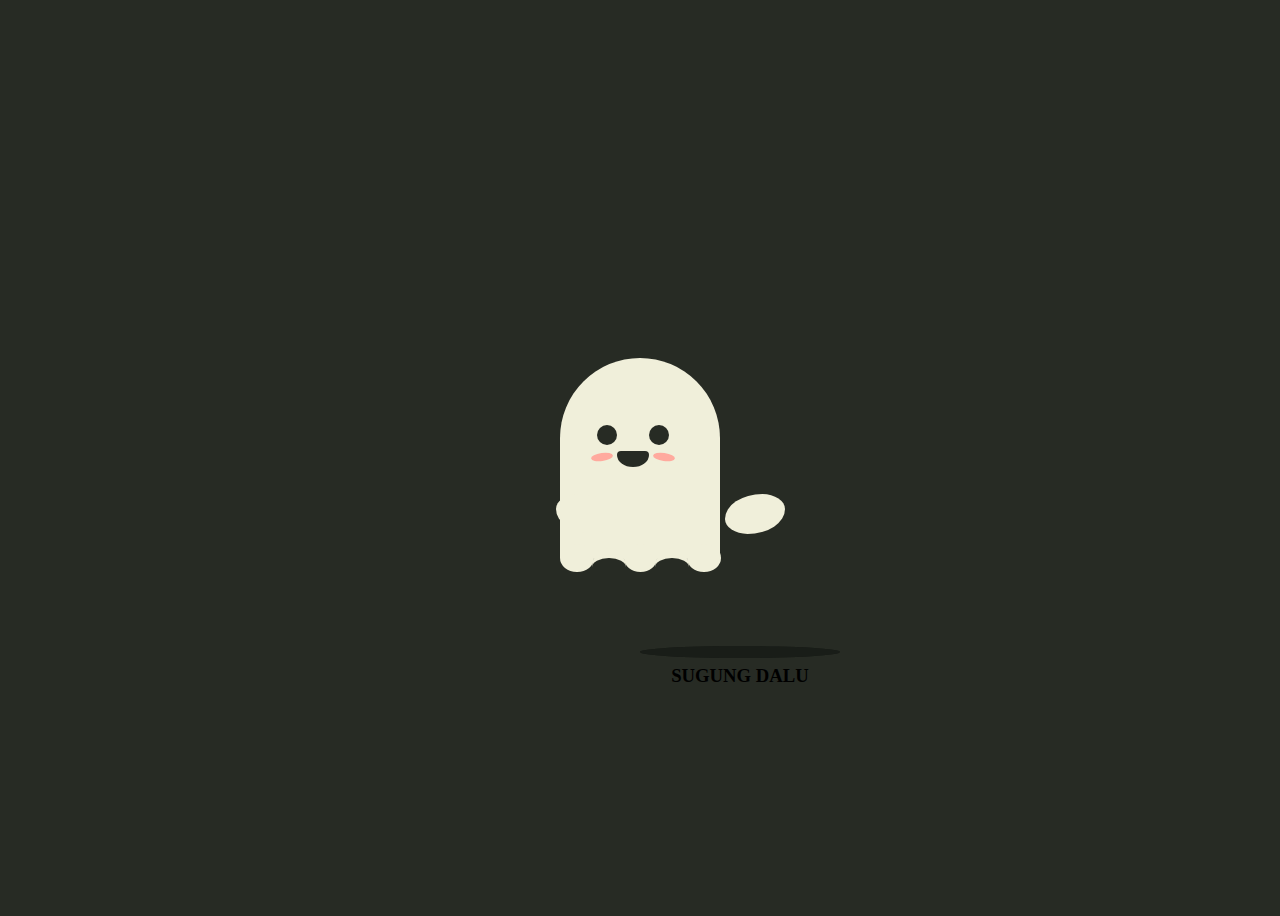
==== conten.html @ 162af4da "up" ====
<!DOCTYPE html>
<html lang="en">

<head>
    <meta charset="UTF-8">
    <meta name="viewport" content="width=device-width, initial-scale=1.0">
    <title>Document</title>
    <meta charset="utf-8">
    <meta name="viewport" content="width=device-width,initial-scale=1">
    <title>Winarto</title>
    <link rel="shortcut icon" href="favicon.png">
    <link href="static/css/conten.css" rel="stylesheet">
    <style>
        .centerHome {
            margin: auto;
            width: 100%;
        }

        .centerKado {
            text-align: center;
            margin: auto;
            width: 100%;
        }

        .music {
            text-align: center;
            margin: auto;
            width: 100%;
            height: 200px;
            background-color: #fc0;
        }
    </style>

</head>

<body>
    <div class="ghost">
        <div class="body">
            <div class="face">
                <div class="eye left"></div>
                <div class="eye right"></div>
                <div class="smile"></div>
                <div class="rosy left"></div>
                <div class="rosy right"></div>
            </div>
            <div class="arm left"></div>
            <div class="arm right"></div>
            <div class="bottom">
                <div></div>
                <div></div>
                <div></div>
                <div></div>
                <div></div>
            </div>
        </div>
        <div class="shadow centerKado">
            <h3>SUGUNG DALU</h3>
        </div>
        <div class="shadow">
        </div>
    </div>
</body>

</html>
---- static/css/conten.css ----
body {
    display: flex;
    flex-direction: row;
    justify-content: center;
    align-items: center;
    height: 100vh;
    background: #272B24;
  }
  body .ghost {
    position: relative;
    width: 160px;
    height: 200px;
  }
  body .ghost .body {
    position: relative;
    width: 160px;
    height: 200px;
    border-top-right-radius: 80px;
    border-top-left-radius: 80px;
    background-color: #F0EFDA;
    -webkit-animation: float 4s ease infinite;
            animation: float 4s ease infinite;
  }
  body .ghost .body .face {
    display: flex;
    flex-wrap: wrap;
    position: absolute;
    top: 67px;
    left: 37px;
    width: 72px;
    height: 41px;
  }
  body .ghost .body .face .eye {
    width: 20px;
    height: 20px;
    border-radius: 100%;
    background-color: #272B24;
  }
  body .ghost .body .face .eye.left {
    margin-right: 32px;
  }
  body .ghost .body .face .smile {
    margin-top: 6px;
    width: 32px;
    height: 16px;
    margin-left: 20px;
    border-bottom-left-radius: 16px 12px;
    border-bottom-right-radius: 16px 12px;
    border-top-left-radius: 4px;
    border-top-right-radius: 4px;
    background-color: #272B24;
  }
  body .ghost .body .face .rosy {
    position: absolute;
    top: 28px;
    width: 22px;
    height: 8px;
    border-radius: 100%;
    background-color: #FFAA9E;
  }
  body .ghost .body .face .rosy.left {
    left: -6px;
    transform: rotate(-8deg);
  }
  body .ghost .body .face .rosy.right {
    right: -6px;
    transform: rotate(8deg);
  }
  body .ghost .body .arm {
    position: absolute;
    top: 136px;
    width: 60px;
    height: 40px;
    background-color: #F0EFDA;
  }
  body .ghost .body .arm.left {
    left: -4px;
    border-radius: 60% 100%;
    -webkit-animation: arms-left 4s ease infinite;
            animation: arms-left 4s ease infinite;
  }
  body .ghost .body .arm.right {
    right: -65px;
    border-radius: 100% 60%;
    -webkit-animation: arms-right 4s ease infinite;
            animation: arms-right 4s ease infinite;
  }
  body .ghost .body .bottom {
    display: flex;
    position: absolute;
    top: 100%;
    left: 0px;
    right: -1px;
  }
  body .ghost .body .bottom div {
    flex-grow: 1;
    position: relative;
    top: -14px;
    height: 28px;
    border-radius: 100%;
    background-color: #F0EFDA;
  }
  body .ghost .body .bottom div:nth-child(2n) {
    top: -10px;
    margin: 0 -2px;
    border-top: 10px solid #F0EFDA;
    background: transparent;
  }
  body .ghost .shadow {
    position: absolute;
    bottom: -100px;
    left: 50%;
    width: 200px;
    height: 12px;
    border-radius: 100%;
    background-color: #191D18;
    -webkit-animation: shadow 4s ease infinite;
            animation: shadow 4s ease infinite;
  }
  
  @-webkit-keyframes float {
    0%, 100% {
      top: 0px;
    }
    40% {
      top: -40px;
    }
  }
  
  @keyframes float {
    0%, 100% {
      top: 0px;
    }
    40% {
      top: -40px;
    }
  }
  @-webkit-keyframes arms-left {
    0%, 100% {
      transform: translate(-50%, -50%) rotate(50deg);
    }
    40% {
      transform: translate(-50%, -50%) rotate(40deg);
    }
  }
  @keyframes arms-left {
    0%, 100% {
      transform: translate(-50%, -50%) rotate(50deg);
    }
    40% {
      transform: translate(-50%, -50%) rotate(40deg);
    }
  }
  @-webkit-keyframes arms-right {
    0%, 100% {
      transform: translate(-50%, -50%) rotate(-50deg);
    }
    40% {
      transform: translate(-50%, -50%) rotate(-40deg);
    }
  }
  @keyframes arms-right {
    0%, 100% {
      transform: translate(-50%, -50%) rotate(-50deg);
    }
    40% {
      transform: translate(-50%, -50%) rotate(-40deg);
    }
  }
  @-webkit-keyframes shadow {
    0%, 100% {
      transform: translateX(-50%) scale(1);
    }
    40% {
      transform: translateX(-50%) scale(0.5);
    }
  }
  @keyframes shadow {
    0%, 100% {
      transform: translateX(-50%) scale(1);
    }
    40% {
      transform: translateX(-50%) scale(0.5);
    }
  }
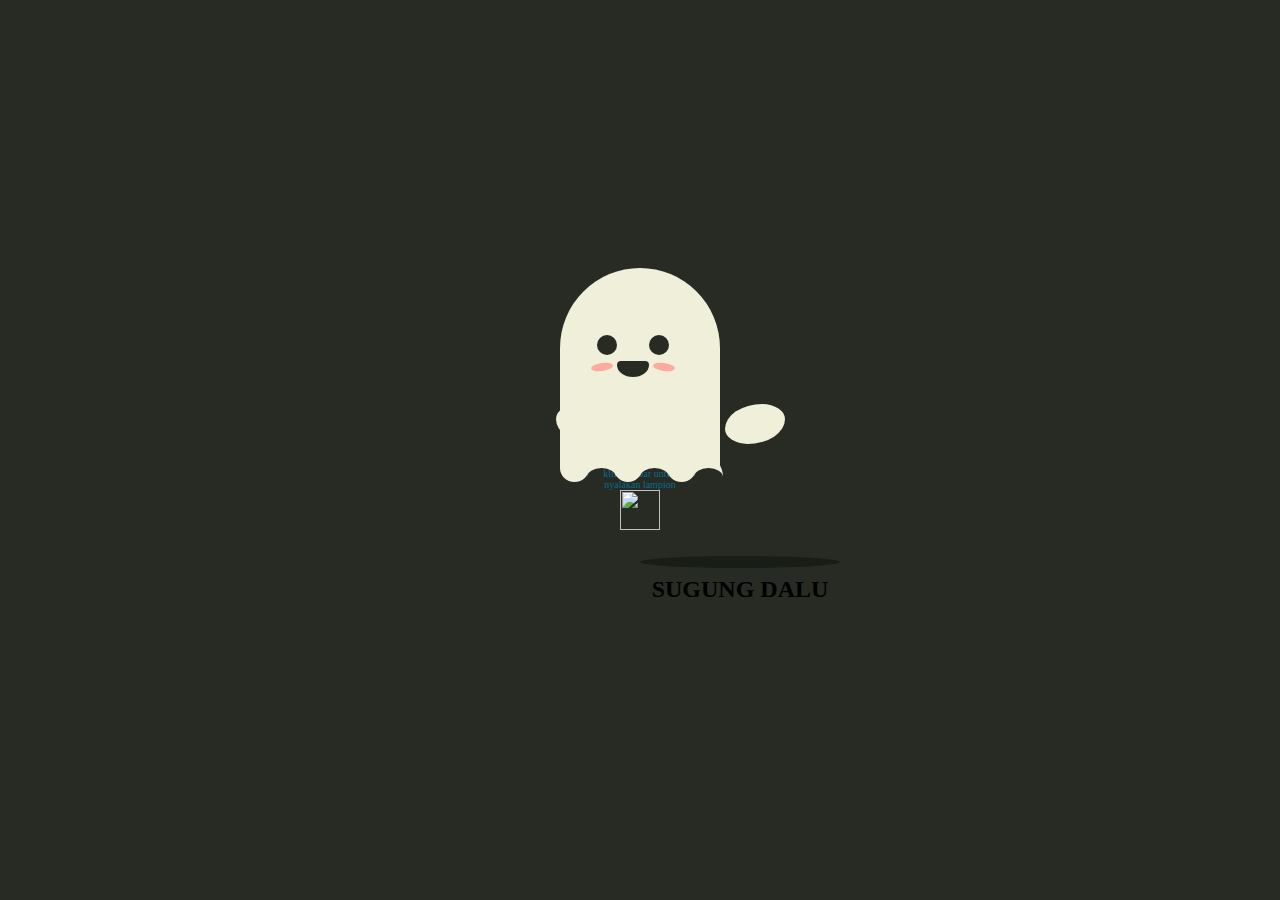
==== commit 8e3d8d76: "up1" ====
--- a/conten.html
+++ b/conten.html
@@ -51,14 +51,24 @@
                 <div></div>
                 <div></div>
                 <div></div>
+                <div></div>
             </div>
+
         </div>
+        <p class="centerKado" style="font-size: 10px;color:#046c92 ;">
+            klik  gambar untuk <br> nyalakan lampion
+            <br>
+            <a href="lapion.html">
+                <img border="0" src="https://www.flaticon.com/svg/vstatic/svg/2400/2400467.svg?token=exp=1610541431~hmac=4f5fc6ba4ceb49000aaf36670a257d0b" 
+                width="40" height="40">
+            </a>
+        </p>
         <div class="shadow centerKado">
-            <h3>SUGUNG DALU</h3>
-        </div>
-        <div class="shadow">
+            <h2>SUGUNG DALU</h2>
+
         </div>
     </div>
+
 </body>
 
 </html>--- a/static/css/conten.css
+++ b/static/css/conten.css
@@ -3,7 +3,7 @@
     flex-direction: row;
     justify-content: center;
     align-items: center;
-    height: 100vh;
+    height: 80vh;
     background: #272B24;
   }
   body .ghost {
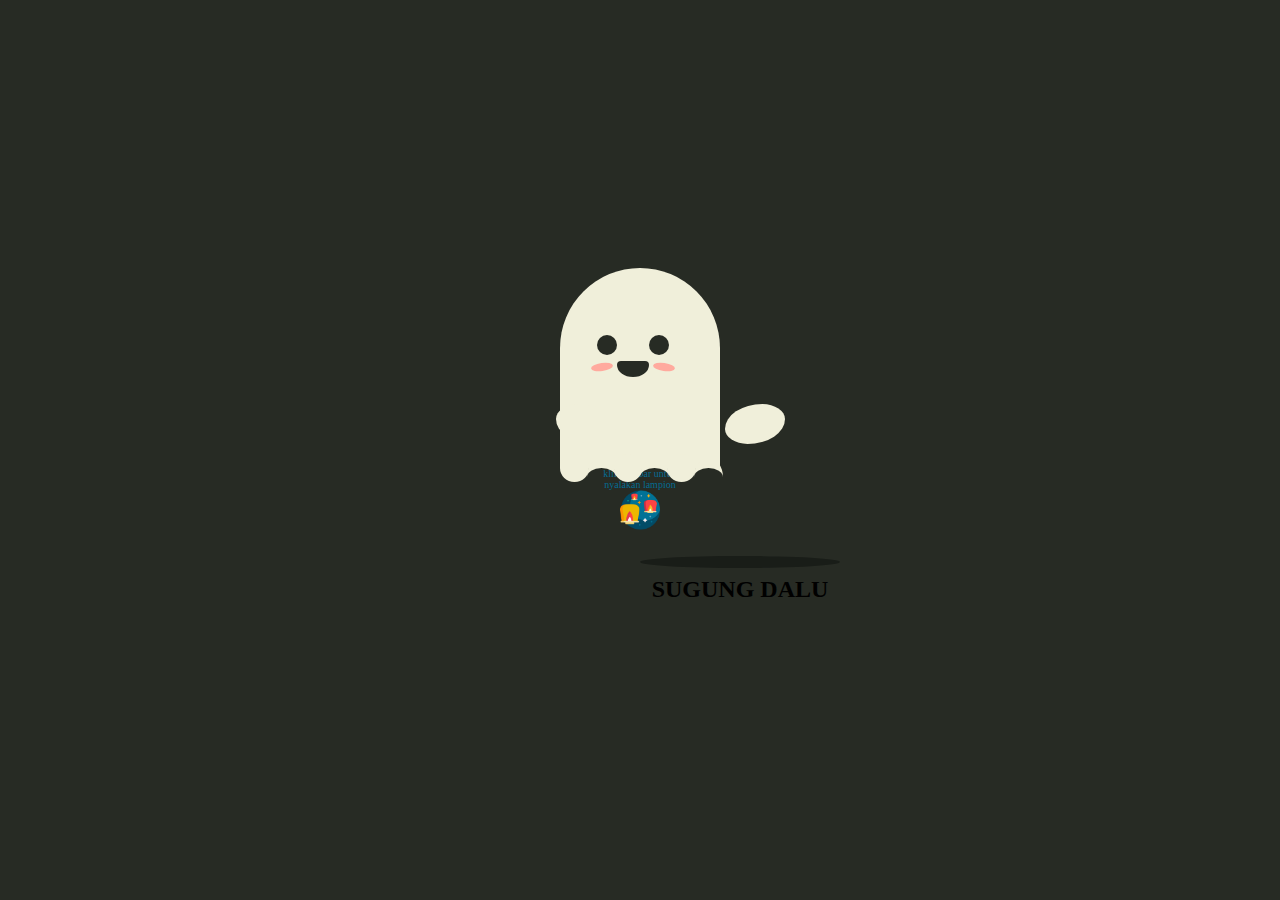
==== commit 15678532: "i" ====
--- a/conten.html
+++ b/conten.html
@@ -59,7 +59,7 @@
             klik  gambar untuk <br> nyalakan lampion
             <br>
             <a href="lapion.html">
-                <img border="0" src="https://www.flaticon.com/svg/vstatic/svg/2400/2400467.svg?token=exp=1610541431~hmac=4f5fc6ba4ceb49000aaf36670a257d0b" 
+                <img border="0" src="/image/lantern.png" 
                 width="40" height="40">
             </a>
         </p>
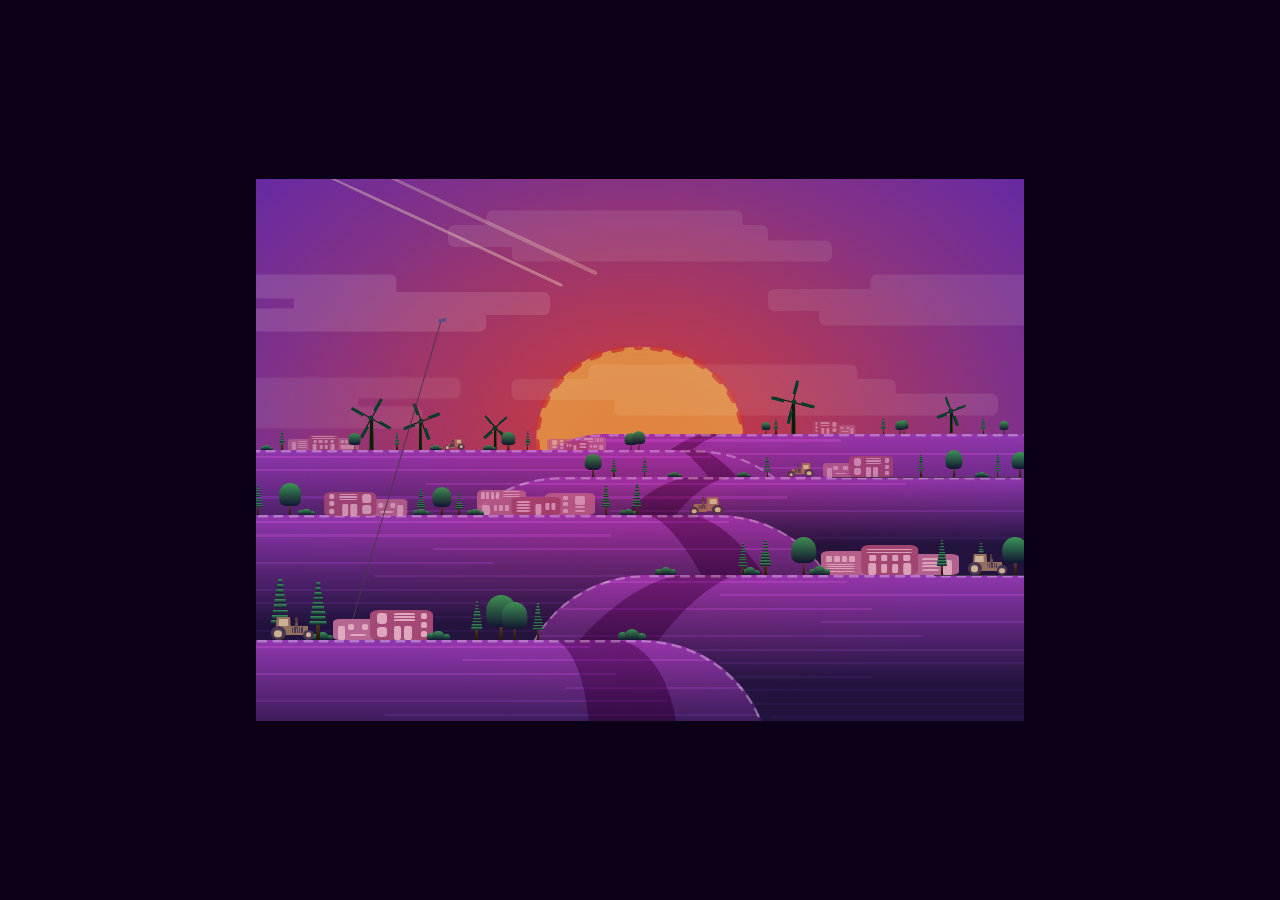
==== commit 7f81ae9c: "up" ====
--- a/conten.html
+++ b/conten.html
@@ -34,39 +34,1490 @@
 </head>
 
 <body>
-    <div class="ghost">
-        <div class="body">
-            <div class="face">
-                <div class="eye left"></div>
-                <div class="eye right"></div>
-                <div class="smile"></div>
-                <div class="rosy left"></div>
-                <div class="rosy right"></div>
-            </div>
-            <div class="arm left"></div>
-            <div class="arm right"></div>
-            <div class="bottom">
-                <div></div>
-                <div></div>
-                <div></div>
-                <div></div>
-                <div></div>
-                <div></div>
-            </div>
-
-        </div>
-        <p class="centerKado" style="font-size: 10px;color:#046c92 ;">
-            klik  gambar untuk <br> nyalakan lampion
-            <br>
-            <a href="lapion.html">
-                <img border="0" src="/image/lantern.png" 
-                width="40" height="40">
-            </a>
-        </p>
-        <div class="shadow centerKado">
-            <h2>SUGUNG DALU</h2>
-
-        </div>
+    <div id="container">
+
+        <!-- sun -->
+        <div id="sun">
+            <svg>
+                <style>
+                    #sunSvg {
+                        fill: none;
+                        stroke-width: 0.5vw;
+                        stroke: #c03a37cc;
+                        stroke-miterlimit: 4;
+                        stroke-dasharray: 0.6vw, 1.2vw;
+                        stroke-dashoffset: 10.00000028;
+                        stroke-linejoin: round;
+                        stroke-linecap: round;
+                        animation: strokeAnimation 5s linear 0s infinite alternate-reverse forwards;
+                    }
+
+                    @keyframes strokeAnimation {
+                        0% {
+                            stroke-dashoffset: 0;
+                        }
+
+                        100% {
+                            stroke-dashoffset: 100;
+                        }
+                    }
+                </style>
+                <rect id="sunSvg" width="100%" height="100%" x="0" y="0" rx="100%" />
+            </svg>
+        </div>
+
+        <!-- clouds -->
+        <!-- cloud 1 -->
+        <div class="cloudContainer" id="cloud1Container">
+            <div class="cloud" id="cloud1Top"></div>
+            <div class="cloud" id="cloud1Mid"></div>
+            <div class="cloud" id="cloud1Bot"></div>
+        </div>
+
+        <!-- cloud 2 -->
+        <div class="cloudContainer" id="cloud2Container">
+            <div class="cloud" id="cloud2Top"></div>
+            <div class="cloud" id="cloud2Mid"></div>
+            <div class="cloud" id="cloud2Bot"></div>
+        </div>
+
+        <!-- cloud 3 -->
+        <div class="cloudContainer" id="cloud3Container">
+            <div class="cloud" id="cloud3Top"></div>
+            <div class="cloud" id="cloud3Mid"></div>
+            <div class="cloud" id="cloud3Bot"></div>
+        </div>
+
+        <!-- cloud 4 -->
+        <div class="cloudContainer" id="cloud4Container">
+            <div class="cloud" id="cloud4Top"></div>
+            <div class="cloud" id="cloud4Mid"></div>
+            <div class="cloud" id="cloud4Bot"></div>
+        </div>
+
+        <!-- cloud 5 -->
+        <div class="cloudContainer" id="cloud5Container">
+            <div class="cloud" id="cloud5Top"></div>
+            <div class="cloud" id="cloud5Mid"></div>
+            <div class="cloud" id="cloud5Bot"></div>
+        </div>
+
+        <!-- comets -->
+        <!-- comet 1 -->
+        <div id="comet1Rotate">
+            <div class="cometContainer" id="comet1Container">
+                <div id="cometTail">
+                    <div class="comets" id="cometTop"></div>
+                    <div class="comets" id="cometBot"></div>
+                </div>
+                <div class="comets" id="cometHead"></div>
+            </div>
+        </div>
+
+        <!-- comet 2 -->
+        <div id="comet1Rotate">
+            <div class="cometContainer" id="comet2Container">
+                <div id="cometTail">
+                    <div class="comets" id="cometTop"></div>
+                    <div class="comets" id="cometBot"></div>
+                </div>
+                <div class="comets" id="cometHead"></div>
+            </div>
+        </div>
+
+        <!-- windmills -->
+        <!-- windmill 1 -->
+        <div class="windmillContainer" id="windmill1Container">
+            <div class="windmillBaseContainer">
+                <div class="windmillLegLeft windmillLeg"></div>
+                <div class="windmillLegRight windmillLeg"></div>
+            </div>
+            <div class="fanContainer">
+                <div class="windmillFanContainer" id="windmill1FanContainer">
+                    <div class="fan fan1">
+                        <div class="wing wing1"></div>
+                        <div class="wing wing2"></div>
+                    </div>
+                    <div class="fan fan2">
+                        <div class="wing wing1"></div>
+                        <div class="wing wing2"></div>
+                    </div>
+                </div>
+            </div>
+            <div class="windmillCircle"></div>
+        </div>
+
+        <!-- windmill 2 -->
+        <div class="windmillContainer" id="windmill2Container">
+            <div class="windmillBaseContainer">
+                <div class="windmillLegLeft windmillLeg"></div>
+                <div class="windmillLegRight windmillLeg"></div>
+            </div>
+            <div class="fanContainer">
+                <div class="windmillFanContainer" id="windmill2FanContainer">
+                    <div class="fan fan1">
+                        <div class="wing wing1"></div>
+                        <div class="wing wing2"></div>
+                    </div>
+                    <div class="fan fan2">
+                        <div class="wing wing1"></div>
+                        <div class="wing wing2"></div>
+                    </div>
+                </div>
+            </div>
+            <div class="windmillCircle"></div>
+        </div>
+
+        <!-- windmill 3 -->
+        <div class="windmillContainer" id="windmill3Container">
+            <div class="windmillBaseContainer">
+                <div class="windmillLegLeft windmillLeg"></div>
+                <div class="windmillLegRight windmillLeg"></div>
+            </div>
+            <div class="fanContainer">
+                <div class="windmillFanContainer" id="windmill3FanContainer">
+                    <div class="fan fan1">
+                        <div class="wing wing1"></div>
+                        <div class="wing wing2"></div>
+                    </div>
+                    <div class="fan fan2">
+                        <div class="wing wing1"></div>
+                        <div class="wing wing2"></div>
+                    </div>
+                </div>
+            </div>
+            <div class="windmillCircle"></div>
+        </div>
+
+        <!-- windmill 4 -->
+        <div class="windmillContainer" id="windmill4Container">
+            <div class="windmillBaseContainer">
+                <div class="windmillLegLeft windmillLeg"></div>
+                <div class="windmillLegRight windmillLeg"></div>
+            </div>
+            <div class="fanContainer">
+                <div class="windmillFanContainer" id="windmill4FanContainer">
+                    <div class="fan fan1">
+                        <div class="wing wing1"></div>
+                        <div class="wing wing2"></div>
+                    </div>
+                    <div class="fan fan2">
+                        <div class="wing wing1"></div>
+                        <div class="wing wing2"></div>
+                    </div>
+                </div>
+            </div>
+            <div class="windmillCircle"></div>
+        </div>
+
+        <!-- windmill 5 -->
+        <div class="windmillContainer" id="windmill5Container">
+            <div class="windmillBaseContainer">
+                <div class="windmillLegLeft windmillLeg"></div>
+                <div class="windmillLegRight windmillLeg"></div>
+            </div>
+            <div class="fanContainer">
+                <div class="windmillFanContainer" id="windmill5FanContainer">
+                    <div class="fan fan1">
+                        <div class="wing wing1"></div>
+                        <div class="wing wing2"></div>
+                    </div>
+                    <div class="fan fan2">
+                        <div class="wing wing1"></div>
+                        <div class="wing wing2"></div>
+                    </div>
+                </div>
+            </div>
+            <div class="windmillCircle"></div>
+        </div>
+
+        <!-- hills -->
+        <!-- hill 6 -->
+        <div class="hill" id="hill6">
+            <div class="road"></div>
+            <div class="road roadClip" Clip></div>
+
+            <svg>
+                <style>
+                    rect {
+                        fill: none;
+                        stroke-width: 0.2vw;
+                        stroke: #ffffff55;
+                        stroke-miterlimit: 4;
+                        stroke-dasharray: 0.6vw, 0.6vw;
+                        stroke-dashoffset: 10.00000028;
+                        stroke-linejoin: round;
+                        stroke-linecap: round;
+                        animation: strokeAnimation 5s linear 0s infinite alternate forwards;
+                    }
+                </style>
+                <rect width="100%" height="100%" x="0" y="0.1vw" rx="8vw" />
+            </svg>
+
+            <div class="lines">
+                <div class="line line1"></div>
+                <div class="line line2"></div>
+                <div class="line line3"></div>
+                <div class="line line4"></div>
+                <div class="line line5"></div>
+                <div class="line line6"></div>
+                <div class="line line7"></div>
+                <div class="line line8"></div>
+                <div class="line line9"></div>
+                <div class="line line10"></div>
+                <div class="line line11"></div>
+                <div class="line line12"></div>
+                <div class="line line13"></div>
+                <div class="line line14"></div>
+                <div class="line line15"></div>
+                <div class="line line16"></div>
+            </div>
+
+        </div>
+
+        <!-- hill 5 -->
+        <div class="hill" id="hill5">
+            <div class="road"></div>
+            <div class="road roadClip" Clip></div>
+
+            <svg>
+                <rect width="100%" height="100%" x="0" y="0.1vw" rx="10vw" />
+            </svg>
+
+            <div class="lines">
+                <div class="lineReverse line1Reverse"></div>
+                <div class="lineReverse line2Reverse"></div>
+                <div class="lineReverse line3Reverse"></div>
+                <div class="lineReverse line4Reverse"></div>
+                <div class="lineReverse line5Reverse"></div>
+                <div class="lineReverse line6Reverse"></div>
+                <div class="lineReverse line7Reverse"></div>
+                <div class="lineReverse line8Reverse"></div>
+                <div class="lineReverse line9Reverse"></div>
+                <div class="lineReverse line10Reverse"></div>
+                <div class="lineReverse line11Reverse"></div>
+                <div class="lineReverse line12Reverse"></div>
+                <div class="lineReverse line13Reverse"></div>
+                <div class="lineReverse line14Reverse"></div>
+                <div class="lineReverse line15Reverse"></div>
+                <div class="lineReverse line16Reverse"></div>
+            </div>
+
+        </div>
+
+        <!-- hill 4 -->
+        <div class="hill" id="hill4">
+            <div class="road"></div>
+            <div class="road roadClip" Clip></div>
+
+            <svg>
+                <rect width="100%" height="100%" x="0" y="0.1vw" rx="10vw" />
+            </svg>
+
+            <div class="lines">
+                <div class="lineReverse line1Reverse"></div>
+                <div class="lineReverse line2Reverse"></div>
+                <div class="lineReverse line3Reverse"></div>
+                <div class="lineReverse line4Reverse"></div>
+                <div class="lineReverse line5Reverse"></div>
+                <div class="lineReverse line6Reverse"></div>
+                <div class="lineReverse line7Reverse"></div>
+                <div class="lineReverse line8Reverse"></div>
+                <div class="lineReverse line9Reverse"></div>
+                <div class="lineReverse line10Reverse"></div>
+                <div class="lineReverse line11Reverse"></div>
+                <div class="lineReverse line12Reverse"></div>
+                <div class="lineReverse line13Reverse"></div>
+                <div class="lineReverse line14Reverse"></div>
+                <div class="lineReverse line15Reverse"></div>
+                <div class="lineReverse line16Reverse"></div>
+            </div>
+
+        </div>
+
+        <!-- hill 3 -->
+        <div class="hill" id="hill3">
+            <div class="road"></div>
+            <div class="road roadClip" Clip></div>
+
+            <svg>
+                <rect width="100%" height="100%" x="0" y="0.1vw" rx="10vw" />
+            </svg>
+
+            <div class="lines">
+                <div class="lineReverse line1Reverse"></div>
+                <div class="lineReverse line2Reverse"></div>
+                <div class="lineReverse line3Reverse"></div>
+                <div class="lineReverse line4Reverse"></div>
+                <div class="lineReverse line5Reverse"></div>
+                <div class="lineReverse line6Reverse"></div>
+                <div class="lineReverse line7Reverse"></div>
+                <div class="lineReverse line8Reverse"></div>
+                <div class="lineReverse line9Reverse"></div>
+                <div class="lineReverse line10Reverse"></div>
+                <div class="lineReverse line11Reverse"></div>
+                <div class="lineReverse line12Reverse"></div>
+                <div class="lineReverse line13Reverse"></div>
+                <div class="lineReverse line14Reverse"></div>
+                <div class="lineReverse line15Reverse"></div>
+                <div class="lineReverse line16Reverse"></div>
+            </div>
+
+        </div>
+
+        <!-- hill 2 -->
+        <div class="hill" id="hill2">
+            <div class="road"></div>
+            <div class="road roadClip" Clip></div>
+
+            <svg>
+                <rect width="100%" height="100%" x="0" y="0.1vw" rx="10vw" />
+            </svg>
+
+            <div class="lines">
+                <div class="line line1"></div>
+                <div class="line line2"></div>
+                <div class="line line3"></div>
+                <div class="line line4"></div>
+                <div class="line line5"></div>
+                <div class="line line6"></div>
+                <div class="line line7"></div>
+                <div class="line line8"></div>
+                <div class="line line9"></div>
+                <div class="line line10"></div>
+                <div class="line line11"></div>
+                <div class="line line12"></div>
+                <div class="line line13"></div>
+                <div class="line line14"></div>
+                <div class="line line15"></div>
+                <div class="line line16"></div>
+            </div>
+
+        </div>
+
+        <!-- hill 1 -->
+        <div class="hill" id="hill1">
+            <div class="road"></div>
+            <div class="road roadClip" Clip></div>
+
+            <svg>
+                <rect width="100%" height="100%" x="0" y="0.1vw" rx="10vw" />
+            </svg>
+
+            <div class="lines">
+                <div class="line line1"></div>
+                <div class="line line2"></div>
+                <div class="line line3"></div>
+                <div class="line line4"></div>
+                <div class="line line5"></div>
+                <div class="line line6"></div>
+                <div class="line line7"></div>
+                <div class="line line8"></div>
+                <div class="line line9"></div>
+                <div class="line line10"></div>
+                <div class="line line11"></div>
+                <div class="line line12"></div>
+                <div class="line line13"></div>
+                <div class="line line14"></div>
+                <div class="line line15"></div>
+                <div class="line line16"></div>
+            </div>
+
+        </div>
+
+        <!-- house one 2 -->
+        <div class="houseOneContainer" id="houseOneContainer2">
+            <div class="houseOneLeft">
+                <div class="houseOneLeftDoor"></div>
+                <div class="houseOneLeftWindow">
+                    <div class="houseOneLeftWindowTop">
+                        <div class="houseOneLeftWindowLeft"></div>
+                        <div class="houseOneLeftWindowRight"></div>
+                    </div>
+                    <div class="houseOneLeftWindowBottom"></div>
+                </div>
+            </div>
+            <div class="houseOneRight">
+                <div class="houseOneRightWindowLeft1"></div>
+                <div class="houseOneRightWindowLeft2"></div>
+                <div class="houseOneRightWindowMid1"></div>
+                <div class="houseOneRightWindowMid2"></div>
+                <div class="houseOneRightWindowMid3"></div>
+                <div class="houseOneRightDoor1"></div>
+                <div class="houseOneRightDoor2"></div>
+                <div class="houseOneRightWindowRight1"></div>
+                <div class="houseOneRightWindowRight2"></div>
+                <div class="houseOneRightWindowRight3"></div>
+            </div>
+        </div>
+
+        <!-- kite 3 -->
+        <div class="kite">
+            <div class="kiteWire" id="kite3Wire">
+                <div class="kiteContainer" id="kite3Container">
+                    <div class="kiteTail">
+                        <div class="kite3 kiteTop"></div>
+                        <div class="kite3 kiteBot"></div>
+                    </div>
+                    <div class="kite3 kiteHead"></div>
+                </div>
+            </div>
+        </div>
+
+        <!-- bush 3 -->
+        <div class="bushContainer" id="bush3Container">
+            <div class="bushLeft"></div>
+            <div class="bushRight"></div>
+            <div class="bushMid"></div>
+        </div>
+
+        <!-- house one 1 -->
+        <div class="houseOneContainer" id="houseOneContainer1">
+            <div class="houseOneLeft">
+                <div class="houseOneLeftDoor"></div>
+                <div class="houseOneLeftWindow">
+                    <div class="houseOneLeftWindowTop">
+                        <div class="houseOneLeftWindowLeft"></div>
+                        <div class="houseOneLeftWindowRight"></div>
+                    </div>
+                    <div class="houseOneLeftWindowBottom"></div>
+                </div>
+            </div>
+            <div class="houseOneRight">
+                <div class="houseOneRightWindowLeft1"></div>
+                <div class="houseOneRightWindowLeft2"></div>
+                <div class="houseOneRightWindowMid1"></div>
+                <div class="houseOneRightWindowMid2"></div>
+                <div class="houseOneRightWindowMid3"></div>
+                <div class="houseOneRightDoor1"></div>
+                <div class="houseOneRightDoor2"></div>
+                <div class="houseOneRightWindowRight1"></div>
+                <div class="houseOneRightWindowRight2"></div>
+                <div class="houseOneRightWindowRight3"></div>
+            </div>
+        </div>
+
+        <!-- bush 2 -->
+        <div class="bushContainer" id="bush2Container">
+            <div class="bushLeft"></div>
+            <div class="bushRight"></div>
+            <div class="bushMid"></div>
+        </div>
+
+        <!-- house one 4 -->
+        <div class="houseOneContainer" id="houseOneContainer4">
+            <div class="houseOneLeft">
+                <div class="houseOneLeftDoor"></div>
+                <div class="houseOneLeftWindow">
+                    <div class="houseOneLeftWindowTop">
+                        <div class="houseOneLeftWindowLeft"></div>
+                        <div class="houseOneLeftWindowRight"></div>
+                    </div>
+                    <div class="houseOneLeftWindowBottom"></div>
+                </div>
+            </div>
+            <div class="houseOneRight">
+                <div class="houseOneRightWindowLeft1"></div>
+                <div class="houseOneRightWindowLeft2"></div>
+                <div class="houseOneRightWindowMid1"></div>
+                <div class="houseOneRightWindowMid2"></div>
+                <div class="houseOneRightWindowMid3"></div>
+                <div class="houseOneRightDoor1"></div>
+                <div class="houseOneRightDoor2"></div>
+                <div class="houseOneRightWindowRight1"></div>
+                <div class="houseOneRightWindowRight2"></div>
+                <div class="houseOneRightWindowRight3"></div>
+            </div>
+        </div>
+
+        <!-- Christmas tree 22 -->
+        <div class="ChrisTreeContainer" id="ChrisTree22Container">
+            <div class="ChrisTreeLeavesContainer">
+                <div class="ChrisTreeLeave ChrisTreeLeave1"></div>
+                <div class="ChrisTreeLeave ChrisTreeLeave2"></div>
+                <div class="ChrisTreeLeave ChrisTreeLeave3"></div>
+                <div class="ChrisTreeLeave ChrisTreeLeave4"></div>
+                <div class="ChrisTreeLeave ChrisTreeLeave5"></div>
+                <div class="ChrisTreeLeave ChrisTreeLeave6"></div>
+                <div class="ChrisTreeLeave ChrisTreeLeave7"></div>
+                <div class="ChrisTreeLeave ChrisTreeLeave8"></div>
+                <div class="ChrisTreeLeave ChrisTreeLeave9"></div>
+            </div>
+            <div class="ChrisTreeTrunk"></div>
+        </div>
+
+        <!-- Christmas tree 23 -->
+        <div class="ChrisTreeContainer" id="ChrisTree23Container">
+            <div class="ChrisTreeLeavesContainer">
+                <div class="ChrisTreeLeave ChrisTreeLeave1"></div>
+                <div class="ChrisTreeLeave ChrisTreeLeave2"></div>
+                <div class="ChrisTreeLeave ChrisTreeLeave3"></div>
+                <div class="ChrisTreeLeave ChrisTreeLeave4"></div>
+                <div class="ChrisTreeLeave ChrisTreeLeave5"></div>
+                <div class="ChrisTreeLeave ChrisTreeLeave6"></div>
+                <div class="ChrisTreeLeave ChrisTreeLeave7"></div>
+                <div class="ChrisTreeLeave ChrisTreeLeave8"></div>
+                <div class="ChrisTreeLeave ChrisTreeLeave9"></div>
+            </div>
+            <div class="ChrisTreeTrunk"></div>
+        </div>
+        <!-- Christmas tree 24 -->
+        <div class="ChrisTreeContainer" id="ChrisTree24Container">
+            <div class="ChrisTreeLeavesContainer">
+                <div class="ChrisTreeLeave ChrisTreeLeave1"></div>
+                <div class="ChrisTreeLeave ChrisTreeLeave2"></div>
+                <div class="ChrisTreeLeave ChrisTreeLeave3"></div>
+                <div class="ChrisTreeLeave ChrisTreeLeave4"></div>
+                <div class="ChrisTreeLeave ChrisTreeLeave5"></div>
+                <div class="ChrisTreeLeave ChrisTreeLeave6"></div>
+                <div class="ChrisTreeLeave ChrisTreeLeave7"></div>
+                <div class="ChrisTreeLeave ChrisTreeLeave8"></div>
+                <div class="ChrisTreeLeave ChrisTreeLeave9"></div>
+            </div>
+            <div class="ChrisTreeTrunk"></div>
+        </div>
+
+        <!-- kite 2 -->
+        <div class="kite">
+            <div class="kiteWire" id="kite2Wire">
+                <div class="kiteContainer" id="kite2Container">
+                    <div class="kiteTail">
+                        <div class="kite2 kiteTop"></div>
+                        <div class="kite2 kiteBot"></div>
+                    </div>
+                    <div class="kite2 kiteHead"></div>
+                </div>
+            </div>
+        </div>
+
+        <!-- house one 3 -->
+        <div class="houseOneContainer" id="houseOneContainer3">
+            <div class="houseOneLeft">
+                <div class="houseOneLeftDoor"></div>
+                <div class="houseOneLeftWindow">
+                    <div class="houseOneLeftWindowTop">
+                        <div class="houseOneLeftWindowLeft"></div>
+                        <div class="houseOneLeftWindowRight"></div>
+                    </div>
+                    <div class="houseOneLeftWindowBottom"></div>
+                </div>
+            </div>
+            <div class="houseOneRight">
+                <div class="houseOneRightWindowLeft1"></div>
+                <div class="houseOneRightWindowLeft2"></div>
+                <div class="houseOneRightWindowMid1"></div>
+                <div class="houseOneRightWindowMid2"></div>
+                <div class="houseOneRightWindowMid3"></div>
+                <div class="houseOneRightDoor1"></div>
+                <div class="houseOneRightDoor2"></div>
+                <div class="houseOneRightWindowRight1"></div>
+                <div class="houseOneRightWindowRight2"></div>
+                <div class="houseOneRightWindowRight3"></div>
+            </div>
+        </div>
+
+        <!-- Christmas tree 14 -->
+        <div class="ChrisTreeContainer" id="ChrisTree14Container">
+            <div class="ChrisTreeLeavesContainer">
+                <div class="ChrisTreeLeave ChrisTreeLeave1"></div>
+                <div class="ChrisTreeLeave ChrisTreeLeave2"></div>
+                <div class="ChrisTreeLeave ChrisTreeLeave3"></div>
+                <div class="ChrisTreeLeave ChrisTreeLeave4"></div>
+                <div class="ChrisTreeLeave ChrisTreeLeave5"></div>
+                <div class="ChrisTreeLeave ChrisTreeLeave6"></div>
+                <div class="ChrisTreeLeave ChrisTreeLeave7"></div>
+                <div class="ChrisTreeLeave ChrisTreeLeave8"></div>
+                <div class="ChrisTreeLeave ChrisTreeLeave9"></div>
+            </div>
+            <div class="ChrisTreeTrunk"></div>
+        </div>
+
+        <!-- Christmas tree 15 -->
+        <div class="ChrisTreeContainer" id="ChrisTree15Container">
+            <div class="ChrisTreeLeavesContainer">
+                <div class="ChrisTreeLeave ChrisTreeLeave1"></div>
+                <div class="ChrisTreeLeave ChrisTreeLeave2"></div>
+                <div class="ChrisTreeLeave ChrisTreeLeave3"></div>
+                <div class="ChrisTreeLeave ChrisTreeLeave4"></div>
+                <div class="ChrisTreeLeave ChrisTreeLeave5"></div>
+                <div class="ChrisTreeLeave ChrisTreeLeave6"></div>
+                <div class="ChrisTreeLeave ChrisTreeLeave7"></div>
+                <div class="ChrisTreeLeave ChrisTreeLeave8"></div>
+                <div class="ChrisTreeLeave ChrisTreeLeave9"></div>
+            </div>
+            <div class="ChrisTreeTrunk"></div>
+        </div>
+
+        <!-- Christmas tree 16 -->
+        <div class="ChrisTreeContainer" id="ChrisTree16Container">
+            <div class="ChrisTreeLeavesContainer">
+                <div class="ChrisTreeLeave ChrisTreeLeave1"></div>
+                <div class="ChrisTreeLeave ChrisTreeLeave2"></div>
+                <div class="ChrisTreeLeave ChrisTreeLeave3"></div>
+                <div class="ChrisTreeLeave ChrisTreeLeave4"></div>
+                <div class="ChrisTreeLeave ChrisTreeLeave5"></div>
+                <div class="ChrisTreeLeave ChrisTreeLeave6"></div>
+                <div class="ChrisTreeLeave ChrisTreeLeave7"></div>
+                <div class="ChrisTreeLeave ChrisTreeLeave8"></div>
+                <div class="ChrisTreeLeave ChrisTreeLeave9"></div>
+            </div>
+            <div class="ChrisTreeTrunk"></div>
+        </div>
+
+        <!-- Christmas tree 17 -->
+        <div class="ChrisTreeContainer" id="ChrisTree17Container">
+            <div class="ChrisTreeLeavesContainer">
+                <div class="ChrisTreeLeave ChrisTreeLeave1"></div>
+                <div class="ChrisTreeLeave ChrisTreeLeave2"></div>
+                <div class="ChrisTreeLeave ChrisTreeLeave3"></div>
+                <div class="ChrisTreeLeave ChrisTreeLeave4"></div>
+                <div class="ChrisTreeLeave ChrisTreeLeave5"></div>
+                <div class="ChrisTreeLeave ChrisTreeLeave6"></div>
+                <div class="ChrisTreeLeave ChrisTreeLeave7"></div>
+                <div class="ChrisTreeLeave ChrisTreeLeave8"></div>
+                <div class="ChrisTreeLeave ChrisTreeLeave9"></div>
+            </div>
+            <div class="ChrisTreeTrunk"></div>
+        </div>
+
+        <!-- Christmas tree 18 -->
+        <div class="ChrisTreeContainer" id="ChrisTree18Container">
+            <div class="ChrisTreeLeavesContainer">
+                <div class="ChrisTreeLeave ChrisTreeLeave1"></div>
+                <div class="ChrisTreeLeave ChrisTreeLeave2"></div>
+                <div class="ChrisTreeLeave ChrisTreeLeave3"></div>
+                <div class="ChrisTreeLeave ChrisTreeLeave4"></div>
+                <div class="ChrisTreeLeave ChrisTreeLeave5"></div>
+                <div class="ChrisTreeLeave ChrisTreeLeave6"></div>
+                <div class="ChrisTreeLeave ChrisTreeLeave7"></div>
+                <div class="ChrisTreeLeave ChrisTreeLeave8"></div>
+                <div class="ChrisTreeLeave ChrisTreeLeave9"></div>
+            </div>
+            <div class="ChrisTreeTrunk"></div>
+        </div>
+
+        <!-- bush 11 -->
+        <div class="bushContainer" id="bush11Container">
+            <div class="bushLeft"></div>
+            <div class="bushRight"></div>
+            <div class="bushMid"></div>
+        </div>
+
+        <!-- bush 12 -->
+        <div class="bushContainer" id="bush12Container">
+            <div class="bushLeft"></div>
+            <div class="bushRight"></div>
+            <div class="bushMid"></div>
+        </div>
+
+        <!-- bush 13 -->
+        <div class="bushContainer" id="bush13Container">
+            <div class="bushLeft"></div>
+            <div class="bushRight"></div>
+            <div class="bushMid"></div>
+        </div>
+
+        <!-- kite 1 -->
+        <div class="kite">
+            <div class="kiteWire" id="kite1Wire">
+                <div class="kiteContainer" id="kite1Container">
+                    <div class="kiteTail">
+                        <div class="kite1 kiteTop"></div>
+                        <div class="kite1 kiteBot"></div>
+                    </div>
+                    <div class="kite1 kiteHead"></div>
+                </div>
+            </div>
+        </div>
+
+        <!-- bush 4 -->
+        <div class="bushContainer" id="bush4Container">
+            <div class="bushLeft"></div>
+            <div class="bushRight"></div>
+            <div class="bushMid"></div>
+        </div>
+
+        <!-- bush 5 -->
+        <div class="bushContainer" id="bush5Container">
+            <div class="bushLeft"></div>
+            <div class="bushRight"></div>
+            <div class="bushMid"></div>
+        </div>
+
+        <!-- house two 1 -->
+        <div class="houseTwoContainer" id="houseTwoContainer1">
+            <div class="houseTwoLeft">
+                <div class="houseTwoLeftTop">
+                    <div class="houseTwoLeftTopWindow"></div>
+                    <div class="houseTwoLeftTopWindow"></div>
+                    <div class="houseTwoLeftTopWindow"></div>
+                    <div class="houseTwoLeftTopWindow"></div>
+                </div>
+                <div class="houseTwoLeftBottom">
+                    <div class="houseTwoLeftBottomWindow"></div>
+                    <div class="houseTwoLeftBottomWindow"></div>
+                    <div class="houseTwoLeftBottomWindow"></div>
+                    <div class="houseTwoLeftBottomWindow"></div>
+                </div>
+            </div>
+            <div class="houseTwoRight">
+                <div class="houseTwoRightLeft">
+                    <div class="houseTwoRightLeftWindow"></div>
+                    <div class="houseTwoRightLeftWindow"></div>
+                    <div class="houseTwoRightLeftWindow"></div>
+                    <div class="houseTwoRightLeftWindow"></div>
+                </div>
+                <div class="houseTwoRightDoor"></div>
+            </div>
+            <div class="houseTwoMiddle">
+                <div class="houseTwoMiddleTop">
+                    <div class="houseTwoMiddleTopWindow"></div>
+                    <div class="houseTwoMiddleTopWindow"></div>
+                </div>
+                <div class="houseTwoMiddleMiddle">
+                    <div class="houseTwoMiddleMiddleWindow"></div>
+                    <div class="houseTwoMiddleMiddleWindow"></div>
+                    <div class="houseTwoMiddleMiddleWindow"></div>
+                    <div class="houseTwoMiddleMiddleWindow"></div>
+                </div>
+                <div class="houseTwoMiddleBottom">
+                    <div class="houseTwoMiddleBottomWindow"></div>
+                    <div class="houseTwoMiddleBottomWindow"></div>
+                </div>
+                <div class="houseTwoMiddleDoor1"></div>
+                <div class="houseTwoMiddleDoor2"></div>
+            </div>
+        </div>
+
+        <!-- Christmas tree 5 -->
+        <div class="ChrisTreeContainer" id="ChrisTree5Container">
+            <div class="ChrisTreeLeavesContainer">
+                <div class="ChrisTreeLeave ChrisTreeLeave1"></div>
+                <div class="ChrisTreeLeave ChrisTreeLeave2"></div>
+                <div class="ChrisTreeLeave ChrisTreeLeave3"></div>
+                <div class="ChrisTreeLeave ChrisTreeLeave4"></div>
+                <div class="ChrisTreeLeave ChrisTreeLeave5"></div>
+                <div class="ChrisTreeLeave ChrisTreeLeave6"></div>
+                <div class="ChrisTreeLeave ChrisTreeLeave7"></div>
+                <div class="ChrisTreeLeave ChrisTreeLeave8"></div>
+                <div class="ChrisTreeLeave ChrisTreeLeave9"></div>
+            </div>
+            <div class="ChrisTreeTrunk"></div>
+        </div>
+
+        <!-- Christmas tree 6 -->
+        <div class="ChrisTreeContainer" id="ChrisTree6Container">
+            <div class="ChrisTreeLeavesContainer">
+                <div class="ChrisTreeLeave ChrisTreeLeave1"></div>
+                <div class="ChrisTreeLeave ChrisTreeLeave2"></div>
+                <div class="ChrisTreeLeave ChrisTreeLeave3"></div>
+                <div class="ChrisTreeLeave ChrisTreeLeave4"></div>
+                <div class="ChrisTreeLeave ChrisTreeLeave5"></div>
+                <div class="ChrisTreeLeave ChrisTreeLeave6"></div>
+                <div class="ChrisTreeLeave ChrisTreeLeave7"></div>
+                <div class="ChrisTreeLeave ChrisTreeLeave8"></div>
+                <div class="ChrisTreeLeave ChrisTreeLeave9"></div>
+            </div>
+            <div class="ChrisTreeTrunk"></div>
+        </div>
+
+        <!-- Christmas tree 7 -->
+        <div class="ChrisTreeContainer" id="ChrisTree7Container">
+            <div class="ChrisTreeLeavesContainer">
+                <div class="ChrisTreeLeave ChrisTreeLeave1"></div>
+                <div class="ChrisTreeLeave ChrisTreeLeave2"></div>
+                <div class="ChrisTreeLeave ChrisTreeLeave3"></div>
+                <div class="ChrisTreeLeave ChrisTreeLeave4"></div>
+                <div class="ChrisTreeLeave ChrisTreeLeave5"></div>
+                <div class="ChrisTreeLeave ChrisTreeLeave6"></div>
+                <div class="ChrisTreeLeave ChrisTreeLeave7"></div>
+                <div class="ChrisTreeLeave ChrisTreeLeave8"></div>
+                <div class="ChrisTreeLeave ChrisTreeLeave9"></div>
+            </div>
+            <div class="ChrisTreeTrunk"></div>
+        </div>
+
+        <!-- Christmas tree 8 -->
+        <div class="ChrisTreeContainer" id="ChrisTree8Container">
+            <div class="ChrisTreeLeavesContainer">
+                <div class="ChrisTreeLeave ChrisTreeLeave1"></div>
+                <div class="ChrisTreeLeave ChrisTreeLeave2"></div>
+                <div class="ChrisTreeLeave ChrisTreeLeave3"></div>
+                <div class="ChrisTreeLeave ChrisTreeLeave4"></div>
+                <div class="ChrisTreeLeave ChrisTreeLeave5"></div>
+                <div class="ChrisTreeLeave ChrisTreeLeave6"></div>
+                <div class="ChrisTreeLeave ChrisTreeLeave7"></div>
+                <div class="ChrisTreeLeave ChrisTreeLeave8"></div>
+                <div class="ChrisTreeLeave ChrisTreeLeave9"></div>
+            </div>
+            <div class="ChrisTreeTrunk"></div>
+        </div>
+
+        <!-- bush 6 -->
+        <div class="bushContainer" id="bush6Container">
+            <div class="bushLeft"></div>
+            <div class="bushRight"></div>
+            <div class="bushMid"></div>
+        </div>
+
+        <!-- bush 14 -->
+        <div class="bushContainer" id="bush14Container">
+            <div class="bushLeft"></div>
+            <div class="bushRight"></div>
+            <div class="bushMid"></div>
+        </div>
+
+        <!-- bush 16 -->
+        <div class="bushContainer" id="bush16Container">
+            <div class="bushLeft"></div>
+            <div class="bushRight"></div>
+            <div class="bushMid"></div>
+        </div>
+
+        <!-- house two 2 -->
+        <div class="houseTwoContainer" id="houseTwoContainer2">
+            <div class="houseTwoLeft">
+                <div class="houseTwoLeftTop">
+                    <div class="houseTwoLeftTopWindow"></div>
+                    <div class="houseTwoLeftTopWindow"></div>
+                    <div class="houseTwoLeftTopWindow"></div>
+                    <div class="houseTwoLeftTopWindow"></div>
+                </div>
+                <div class="houseTwoLeftBottom">
+                    <div class="houseTwoLeftBottomWindow"></div>
+                    <div class="houseTwoLeftBottomWindow"></div>
+                    <div class="houseTwoLeftBottomWindow"></div>
+                    <div class="houseTwoLeftBottomWindow"></div>
+                </div>
+            </div>
+            <div class="houseTwoRight">
+                <div class="houseTwoRightLeft">
+                    <div class="houseTwoRightLeftWindow"></div>
+                    <div class="houseTwoRightLeftWindow"></div>
+                    <div class="houseTwoRightLeftWindow"></div>
+                    <div class="houseTwoRightLeftWindow"></div>
+                </div>
+                <div class="houseTwoRightDoor"></div>
+            </div>
+            <div class="houseTwoMiddle">
+                <div class="houseTwoMiddleTop">
+                    <div class="houseTwoMiddleTopWindow"></div>
+                    <div class="houseTwoMiddleTopWindow"></div>
+                </div>
+                <div class="houseTwoMiddleMiddle">
+                    <div class="houseTwoMiddleMiddleWindow"></div>
+                    <div class="houseTwoMiddleMiddleWindow"></div>
+                    <div class="houseTwoMiddleMiddleWindow"></div>
+                    <div class="houseTwoMiddleMiddleWindow"></div>
+                </div>
+                <div class="houseTwoMiddleBottom">
+                    <div class="houseTwoMiddleBottomWindow"></div>
+                    <div class="houseTwoMiddleBottomWindow"></div>
+                </div>
+                <div class="houseTwoMiddleDoor1"></div>
+                <div class="houseTwoMiddleDoor2"></div>
+            </div>
+        </div>
+
+        <!-- Christmas tree 19 -->
+        <div class="ChrisTreeContainer" id="ChrisTree19Container">
+            <div class="ChrisTreeLeavesContainer">
+                <div class="ChrisTreeLeave ChrisTreeLeave1"></div>
+                <div class="ChrisTreeLeave ChrisTreeLeave2"></div>
+                <div class="ChrisTreeLeave ChrisTreeLeave3"></div>
+                <div class="ChrisTreeLeave ChrisTreeLeave4"></div>
+                <div class="ChrisTreeLeave ChrisTreeLeave5"></div>
+                <div class="ChrisTreeLeave ChrisTreeLeave6"></div>
+                <div class="ChrisTreeLeave ChrisTreeLeave7"></div>
+                <div class="ChrisTreeLeave ChrisTreeLeave8"></div>
+                <div class="ChrisTreeLeave ChrisTreeLeave9"></div>
+            </div>
+            <div class="ChrisTreeTrunk"></div>
+        </div>
+
+        <!-- Christmas tree 20 -->
+        <div class="ChrisTreeContainer" id="ChrisTree20Container">
+            <div class="ChrisTreeLeavesContainer">
+                <div class="ChrisTreeLeave ChrisTreeLeave1"></div>
+                <div class="ChrisTreeLeave ChrisTreeLeave2"></div>
+                <div class="ChrisTreeLeave ChrisTreeLeave3"></div>
+                <div class="ChrisTreeLeave ChrisTreeLeave4"></div>
+                <div class="ChrisTreeLeave ChrisTreeLeave5"></div>
+                <div class="ChrisTreeLeave ChrisTreeLeave6"></div>
+                <div class="ChrisTreeLeave ChrisTreeLeave7"></div>
+                <div class="ChrisTreeLeave ChrisTreeLeave8"></div>
+                <div class="ChrisTreeLeave ChrisTreeLeave9"></div>
+            </div>
+            <div class="ChrisTreeTrunk"></div>
+        </div>
+
+        <!-- Christmas tree 21 -->
+        <div class="ChrisTreeContainer" id="ChrisTree21Container">
+            <div class="ChrisTreeLeavesContainer">
+                <div class="ChrisTreeLeave ChrisTreeLeave1"></div>
+                <div class="ChrisTreeLeave ChrisTreeLeave2"></div>
+                <div class="ChrisTreeLeave ChrisTreeLeave3"></div>
+                <div class="ChrisTreeLeave ChrisTreeLeave4"></div>
+                <div class="ChrisTreeLeave ChrisTreeLeave5"></div>
+                <div class="ChrisTreeLeave ChrisTreeLeave6"></div>
+                <div class="ChrisTreeLeave ChrisTreeLeave7"></div>
+                <div class="ChrisTreeLeave ChrisTreeLeave8"></div>
+                <div class="ChrisTreeLeave ChrisTreeLeave9"></div>
+            </div>
+            <div class="ChrisTreeTrunk"></div>
+        </div>
+
+        <!-- bush 7 -->
+        <div class="bushContainer" id="bush7Container">
+            <div class="bushLeft"></div>
+            <div class="bushRight"></div>
+            <div class="bushMid"></div>
+        </div>
+
+        <!-- house Three 1 -->
+        <div class="houseThreeContainer" id="houseThreeContainer1">
+            <div class="houseThreeLeft">
+                <div class="houseThreeLeftTopLeft">
+                    <div class="houseThreeLeftTopLeftWindow"></div>
+                    <div class="houseThreeLeftTopLeftWindow"></div>
+                    <div class="houseThreeLeftTopLeftWindow"></div>
+                    <div class="houseThreeLeftTopLeftWindow"></div>
+                </div>
+                <div class="houseThreeLeftTopRight">
+                    <div class="houseThreeLeftTopRightWindow"></div>
+                    <div class="houseThreeLeftTopRightWindow"></div>
+                    <div class="houseThreeLeftTopRightWindow"></div>
+                </div>
+                <div class="houseThreeLeftBottom">
+                    <div class="houseThreeLeftBottomWindow"></div>
+                    <div class="houseThreeLeftBottomWindow"></div>
+                    <div class="houseThreeLeftBottomWindow"></div>
+                </div>
+                <div class="houseThreeLeftDoor"></div>
+            </div>
+            <div class="houseThreeRight">
+                <div class="houseThreeRightRight">
+                    <div class="houseThreeRightRightWindow"></div>
+                    <div class="houseThreeRightRightWindow"></div>
+                    <div class="houseThreeRightRightWindow"></div>
+                </div>
+                <div class="houseThreeLeftRightTop"></div>
+                <div class="houseThreeLeftRightBottom">
+                    <div class="houseThreeLeftRightBottomWindow"></div>
+                    <div class="houseThreeLeftRightBottomWindow"></div>
+                </div>
+            </div>
+            <div class="houseThreeMiddle">
+                <div class="houseThreeMiddleLeft">
+                    <div class="houseThreeMiddleLeftWindow"></div>
+                    <div class="houseThreeMiddleLeftWindow"></div>
+                    <div class="houseThreeMiddleLeftWindow"></div>
+                    <div class="houseThreeMiddleLeftWindow"></div>
+                </div>
+                <div class="houseThreeMiddleRight">
+                    <div class="houseThreeMiddleRightWindow"></div>
+                    <div class="houseThreeMiddleRightWindow"></div>
+                </div>
+                <div class="houseThreeMiddleDoor"></div>
+            </div>
+        </div>
+
+        <!-- Christmas tree 9 -->
+        <div class="ChrisTreeContainer" id="ChrisTree9Container">
+            <div class="ChrisTreeLeavesContainer">
+                <div class="ChrisTreeLeave ChrisTreeLeave1"></div>
+                <div class="ChrisTreeLeave ChrisTreeLeave2"></div>
+                <div class="ChrisTreeLeave ChrisTreeLeave3"></div>
+                <div class="ChrisTreeLeave ChrisTreeLeave4"></div>
+                <div class="ChrisTreeLeave ChrisTreeLeave5"></div>
+                <div class="ChrisTreeLeave ChrisTreeLeave6"></div>
+                <div class="ChrisTreeLeave ChrisTreeLeave7"></div>
+                <div class="ChrisTreeLeave ChrisTreeLeave8"></div>
+                <div class="ChrisTreeLeave ChrisTreeLeave9"></div>
+            </div>
+            <div class="ChrisTreeTrunk"></div>
+        </div>
+
+        <!-- Christmas tree 10 -->
+        <div class="ChrisTreeContainer" id="ChrisTree10Container">
+            <div class="ChrisTreeLeavesContainer">
+                <div class="ChrisTreeLeave ChrisTreeLeave1"></div>
+                <div class="ChrisTreeLeave ChrisTreeLeave2"></div>
+                <div class="ChrisTreeLeave ChrisTreeLeave3"></div>
+                <div class="ChrisTreeLeave ChrisTreeLeave4"></div>
+                <div class="ChrisTreeLeave ChrisTreeLeave5"></div>
+                <div class="ChrisTreeLeave ChrisTreeLeave6"></div>
+                <div class="ChrisTreeLeave ChrisTreeLeave7"></div>
+                <div class="ChrisTreeLeave ChrisTreeLeave8"></div>
+                <div class="ChrisTreeLeave ChrisTreeLeave9"></div>
+            </div>
+            <div class="ChrisTreeTrunk"></div>
+        </div>
+
+        <!-- Christmas tree 11 -->
+        <div class="ChrisTreeContainer" id="ChrisTree11Container">
+            <div class="ChrisTreeLeavesContainer">
+                <div class="ChrisTreeLeave ChrisTreeLeave1"></div>
+                <div class="ChrisTreeLeave ChrisTreeLeave2"></div>
+                <div class="ChrisTreeLeave ChrisTreeLeave3"></div>
+                <div class="ChrisTreeLeave ChrisTreeLeave4"></div>
+                <div class="ChrisTreeLeave ChrisTreeLeave5"></div>
+                <div class="ChrisTreeLeave ChrisTreeLeave6"></div>
+                <div class="ChrisTreeLeave ChrisTreeLeave7"></div>
+                <div class="ChrisTreeLeave ChrisTreeLeave8"></div>
+                <div class="ChrisTreeLeave ChrisTreeLeave9"></div>
+            </div>
+            <div class="ChrisTreeTrunk"></div>
+        </div>
+
+        <!-- Christmas tree 12 -->
+        <div class="ChrisTreeContainer" id="ChrisTree12Container">
+            <div class="ChrisTreeLeavesContainer">
+                <div class="ChrisTreeLeave ChrisTreeLeave1"></div>
+                <div class="ChrisTreeLeave ChrisTreeLeave2"></div>
+                <div class="ChrisTreeLeave ChrisTreeLeave3"></div>
+                <div class="ChrisTreeLeave ChrisTreeLeave4"></div>
+                <div class="ChrisTreeLeave ChrisTreeLeave5"></div>
+                <div class="ChrisTreeLeave ChrisTreeLeave6"></div>
+                <div class="ChrisTreeLeave ChrisTreeLeave7"></div>
+                <div class="ChrisTreeLeave ChrisTreeLeave8"></div>
+                <div class="ChrisTreeLeave ChrisTreeLeave9"></div>
+            </div>
+            <div class="ChrisTreeTrunk"></div>
+        </div>
+
+        <!-- Christmas tree 13 -->
+        <div class="ChrisTreeContainer" id="ChrisTree13Container">
+            <div class="ChrisTreeLeavesContainer">
+                <div class="ChrisTreeLeave ChrisTreeLeave1"></div>
+                <div class="ChrisTreeLeave ChrisTreeLeave2"></div>
+                <div class="ChrisTreeLeave ChrisTreeLeave3"></div>
+                <div class="ChrisTreeLeave ChrisTreeLeave4"></div>
+                <div class="ChrisTreeLeave ChrisTreeLeave5"></div>
+                <div class="ChrisTreeLeave ChrisTreeLeave6"></div>
+                <div class="ChrisTreeLeave ChrisTreeLeave7"></div>
+                <div class="ChrisTreeLeave ChrisTreeLeave8"></div>
+                <div class="ChrisTreeLeave ChrisTreeLeave9"></div>
+            </div>
+            <div class="ChrisTreeTrunk"></div>
+        </div>
+
+        <!-- bush 8 -->
+        <div class="bushContainer" id="bush8Container">
+            <div class="bushLeft"></div>
+            <div class="bushRight"></div>
+            <div class="bushMid"></div>
+        </div>
+
+        <!-- bush 9 -->
+        <div class="bushContainer" id="bush9Container">
+            <div class="bushLeft"></div>
+            <div class="bushRight"></div>
+            <div class="bushMid"></div>
+        </div>
+
+        <!-- bush 10 -->
+        <div class="bushContainer" id="bush10Container">
+            <div class="bushLeft"></div>
+            <div class="bushRight"></div>
+            <div class="bushMid"></div>
+        </div>
+
+        <!-- house Three 2 -->
+        <div class="houseThreeContainer" id="houseThreeContainer2">
+            <div class="houseThreeLeft">
+                <div class="houseThreeLeftTopLeft">
+                    <div class="houseThreeLeftTopLeftWindow"></div>
+                    <div class="houseThreeLeftTopLeftWindow"></div>
+                    <div class="houseThreeLeftTopLeftWindow"></div>
+                    <div class="houseThreeLeftTopLeftWindow"></div>
+                </div>
+                <div class="houseThreeLeftTopRight">
+                    <div class="houseThreeLeftTopRightWindow"></div>
+                    <div class="houseThreeLeftTopRightWindow"></div>
+                    <div class="houseThreeLeftTopRightWindow"></div>
+                </div>
+                <div class="houseThreeLeftBottom">
+                    <div class="houseThreeLeftBottomWindow"></div>
+                    <div class="houseThreeLeftBottomWindow"></div>
+                    <div class="houseThreeLeftBottomWindow"></div>
+                </div>
+                <div class="houseThreeLeftDoor"></div>
+            </div>
+            <div class="houseThreeRight">
+                <div class="houseThreeRightRight">
+                    <div class="houseThreeRightRightWindow"></div>
+                    <div class="houseThreeRightRightWindow"></div>
+                    <div class="houseThreeRightRightWindow"></div>
+                </div>
+                <div class="houseThreeLeftRightTop"></div>
+                <div class="houseThreeLeftRightBottom">
+                    <div class="houseThreeLeftRightBottomWindow"></div>
+                    <div class="houseThreeLeftRightBottomWindow"></div>
+                </div>
+            </div>
+            <div class="houseThreeMiddle">
+                <div class="houseThreeMiddleLeft">
+                    <div class="houseThreeMiddleLeftWindow"></div>
+                    <div class="houseThreeMiddleLeftWindow"></div>
+                    <div class="houseThreeMiddleLeftWindow"></div>
+                    <div class="houseThreeMiddleLeftWindow"></div>
+                </div>
+                <div class="houseThreeMiddleRight">
+                    <div class="houseThreeMiddleRightWindow"></div>
+                    <div class="houseThreeMiddleRightWindow"></div>
+                </div>
+                <div class="houseThreeMiddleDoor"></div>
+            </div>
+        </div>
+
+        <!-- Christmas tree 1 -->
+        <div class="ChrisTreeContainer" id="ChrisTree1Container">
+            <div class="ChrisTreeLeavesContainer">
+                <div class="ChrisTreeLeave ChrisTreeLeave1"></div>
+                <div class="ChrisTreeLeave ChrisTreeLeave2"></div>
+                <div class="ChrisTreeLeave ChrisTreeLeave3"></div>
+                <div class="ChrisTreeLeave ChrisTreeLeave4"></div>
+                <div class="ChrisTreeLeave ChrisTreeLeave5"></div>
+                <div class="ChrisTreeLeave ChrisTreeLeave6"></div>
+                <div class="ChrisTreeLeave ChrisTreeLeave7"></div>
+                <div class="ChrisTreeLeave ChrisTreeLeave8"></div>
+                <div class="ChrisTreeLeave ChrisTreeLeave9"></div>
+            </div>
+            <div class="ChrisTreeTrunk"></div>
+        </div>
+
+        <!-- Christmas tree 2 -->
+        <div class="ChrisTreeContainer" id="ChrisTree2Container">
+            <div class="ChrisTreeLeavesContainer">
+                <div class="ChrisTreeLeave ChrisTreeLeave1"></div>
+                <div class="ChrisTreeLeave ChrisTreeLeave2"></div>
+                <div class="ChrisTreeLeave ChrisTreeLeave3"></div>
+                <div class="ChrisTreeLeave ChrisTreeLeave4"></div>
+                <div class="ChrisTreeLeave ChrisTreeLeave5"></div>
+                <div class="ChrisTreeLeave ChrisTreeLeave6"></div>
+                <div class="ChrisTreeLeave ChrisTreeLeave7"></div>
+                <div class="ChrisTreeLeave ChrisTreeLeave8"></div>
+                <div class="ChrisTreeLeave ChrisTreeLeave9"></div>
+            </div>
+            <div class="ChrisTreeTrunk"></div>
+        </div>
+
+        <!-- Christmas tree 3 -->
+        <div class="ChrisTreeContainer" id="ChrisTree3Container">
+            <div class="ChrisTreeLeavesContainer">
+                <div class="ChrisTreeLeave ChrisTreeLeave1"></div>
+                <div class="ChrisTreeLeave ChrisTreeLeave2"></div>
+                <div class="ChrisTreeLeave ChrisTreeLeave3"></div>
+                <div class="ChrisTreeLeave ChrisTreeLeave4"></div>
+                <div class="ChrisTreeLeave ChrisTreeLeave5"></div>
+                <div class="ChrisTreeLeave ChrisTreeLeave6"></div>
+                <div class="ChrisTreeLeave ChrisTreeLeave7"></div>
+                <div class="ChrisTreeLeave ChrisTreeLeave8"></div>
+                <div class="ChrisTreeLeave ChrisTreeLeave9"></div>
+            </div>
+            <div class="ChrisTreeTrunk"></div>
+        </div>
+
+        <!-- Christmas tree 4 -->
+        <div class="ChrisTreeContainer" id="ChrisTree4Container">
+            <div class="ChrisTreeLeavesContainer">
+                <div class="ChrisTreeLeave ChrisTreeLeave1"></div>
+                <div class="ChrisTreeLeave ChrisTreeLeave2"></div>
+                <div class="ChrisTreeLeave ChrisTreeLeave3"></div>
+                <div class="ChrisTreeLeave ChrisTreeLeave4"></div>
+                <div class="ChrisTreeLeave ChrisTreeLeave5"></div>
+                <div class="ChrisTreeLeave ChrisTreeLeave6"></div>
+                <div class="ChrisTreeLeave ChrisTreeLeave7"></div>
+                <div class="ChrisTreeLeave ChrisTreeLeave8"></div>
+                <div class="ChrisTreeLeave ChrisTreeLeave9"></div>
+            </div>
+            <div class="ChrisTreeTrunk"></div>
+        </div>
+
+        <!-- tarctor 1-->
+        <div class="tractorContainer" id="tractorContainer1">
+            <div class="tractorBody">
+                <div class="engine">
+                    <div class="exhaust">
+                        <div class="exhaustTop"></div>
+                        <div class="exhaustBottom"></div>
+                    </div>
+                    <div class="grill">
+                        <div class="grillItem"></div>
+                        <div class="grillItem"></div>
+                        <div class="grillItem"></div>
+                        <div class="grillItem"></div>
+                        <div class="grillItem"></div>
+                    </div>
+                </div>
+                <div class="drive">
+                    <div class="driveLeft"></div>
+                    <div class="driveRight"></div>
+                    <div class="driveGlass">
+                        <div class="driveGlassRight"></div>
+                        <div class="driveGlassLeft"></div>
+                    </div>
+                </div>
+            </div>
+            <div class="bigWheel">
+                <div class="bigWheelMetal"></div>
+            </div>
+            <div class="smallWheel">
+                <div class="smallWheelMetal"></div>
+            </div>
+        </div>
+
+        <!-- tarctor 2-->
+        <div class="tractorContainer" id="tractorContainer2">
+            <div class="tractorBody">
+                <div class="engine">
+                    <div class="exhaust">
+                        <div class="exhaustTop"></div>
+                        <div class="exhaustBottom"></div>
+                    </div>
+                    <div class="grill">
+                        <div class="grillItem"></div>
+                        <div class="grillItem"></div>
+                        <div class="grillItem"></div>
+                        <div class="grillItem"></div>
+                        <div class="grillItem"></div>
+                    </div>
+                </div>
+                <div class="drive">
+                    <div class="driveLeft"></div>
+                    <div class="driveRight"></div>
+                    <div class="driveGlass">
+                        <div class="driveGlassRight"></div>
+                        <div class="driveGlassLeft"></div>
+                    </div>
+                </div>
+            </div>
+            <div class="bigWheel">
+                <div class="bigWheelMetal"></div>
+            </div>
+            <div class="smallWheel">
+                <div class="smallWheelMetal"></div>
+            </div>
+        </div>
+
+        <!-- tarctor 3-->
+        <div class="tractorContainer" id="tractorContainer3">
+            <div class="tractorBody">
+                <div class="engine">
+                    <div class="exhaust">
+                        <div class="exhaustTop"></div>
+                        <div class="exhaustBottom"></div>
+                    </div>
+                    <div class="grill">
+                        <div class="grillItem"></div>
+                        <div class="grillItem"></div>
+                        <div class="grillItem"></div>
+                        <div class="grillItem"></div>
+                        <div class="grillItem"></div>
+                    </div>
+                </div>
+                <div class="drive">
+                    <div class="driveLeft"></div>
+                    <div class="driveRight"></div>
+                    <div class="driveGlass">
+                        <div class="driveGlassRight"></div>
+                        <div class="driveGlassLeft"></div>
+                    </div>
+                </div>
+            </div>
+            <div class="bigWheel">
+                <div class="bigWheelMetal"></div>
+            </div>
+            <div class="smallWheel">
+                <div class="smallWheelMetal"></div>
+            </div>
+        </div>
+
+        <!-- tarctor 4-->
+        <div class="tractorContainer" id="tractorContainer4">
+            <div class="tractorBody">
+                <div class="engine">
+                    <div class="exhaust">
+                        <div class="exhaustTop"></div>
+                        <div class="exhaustBottom"></div>
+                    </div>
+                    <div class="grill">
+                        <div class="grillItem"></div>
+                        <div class="grillItem"></div>
+                        <div class="grillItem"></div>
+                        <div class="grillItem"></div>
+                        <div class="grillItem"></div>
+                    </div>
+                </div>
+                <div class="drive">
+                    <div class="driveLeft"></div>
+                    <div class="driveRight"></div>
+                    <div class="driveGlass">
+                        <div class="driveGlassRight"></div>
+                        <div class="driveGlassLeft"></div>
+                    </div>
+                </div>
+            </div>
+            <div class="bigWheel">
+                <div class="bigWheelMetal"></div>
+            </div>
+            <div class="smallWheel">
+                <div class="smallWheelMetal"></div>
+            </div>
+        </div>
+
+        <!-- tarctor 5-->
+        <div class="tractorContainer" id="tractorContainer5">
+            <div class="tractorBody">
+                <div class="engine">
+                    <div class="exhaust">
+                        <div class="exhaustTop"></div>
+                        <div class="exhaustBottom"></div>
+                    </div>
+                    <div class="grill">
+                        <div class="grillItem"></div>
+                        <div class="grillItem"></div>
+                        <div class="grillItem"></div>
+                        <div class="grillItem"></div>
+                        <div class="grillItem"></div>
+                    </div>
+                </div>
+                <div class="drive">
+                    <div class="driveLeft"></div>
+                    <div class="driveRight"></div>
+                    <div class="driveGlass">
+                        <div class="driveGlassRight"></div>
+                        <div class="driveGlassLeft"></div>
+                    </div>
+                </div>
+            </div>
+            <div class="bigWheel">
+                <div class="bigWheelMetal"></div>
+            </div>
+            <div class="smallWheel">
+                <div class="smallWheelMetal"></div>
+            </div>
+        </div>
+
+        <!-- bush 15 -->
+        <div class="bushContainer" id="bush15Container">
+            <div class="bushLeft"></div>
+            <div class="bushRight"></div>
+            <div class="bushMid"></div>
+        </div>
+
+        <!-- bush 1 -->
+        <div class="bushContainer" id="bush1Container">
+            <div class="bushLeft"></div>
+            <div class="bushRight"></div>
+            <div class="bushMid"></div>
+        </div>
+
+        <!-- tree 2 -->
+        <div class="treeContainer" id="tree2Container">
+            <div class="treeLeaves"></div>
+            <div class="treeTrunk"></div>
+        </div>
+
+        <!-- tree 1 -->
+        <div class="treeContainer" id="tree1Container">
+            <div class="treeLeaves"></div>
+            <div class="treeTrunk"></div>
+        </div>
+
+        <!-- tree 3 -->
+        <div class="treeContainer" id="tree3Container">
+            <div class="treeLeaves"></div>
+            <div class="treeTrunk"></div>
+        </div>
+
+        <!-- tree 4 -->
+        <div class="treeContainer" id="tree4Container">
+            <div class="treeLeaves"></div>
+            <div class="treeTrunk"></div>
+        </div>
+
+        <!-- tree 5 -->
+        <div class="treeContainer" id="tree5Container">
+            <div class="treeLeaves"></div>
+            <div class="treeTrunk"></div>
+        </div>
+
+        <!-- tree 6 -->
+        <div class="treeContainer" id="tree6Container">
+            <div class="treeLeaves"></div>
+            <div class="treeTrunk"></div>
+        </div>
+
+        <!-- tree 7 -->
+        <div class="treeContainer" id="tree7Container">
+            <div class="treeLeaves"></div>
+            <div class="treeTrunk"></div>
+        </div>
+
+        <!-- tree 8 -->
+        <div class="treeContainer" id="tree8Container">
+            <div class="treeLeaves"></div>
+            <div class="treeTrunk"></div>
+        </div>
+
+        <!-- tree 9 -->
+        <div class="treeContainer" id="tree9Container">
+            <div class="treeLeaves"></div>
+            <div class="treeTrunk"></div>
+        </div>
+
+        <!-- tree 13 -->
+        <div class="treeContainer" id="tree13Container">
+            <div class="treeLeaves"></div>
+            <div class="treeTrunk"></div>
+        </div>
+
+        <!-- tree 10 -->
+        <div class="treeContainer" id="tree10Container">
+            <div class="treeLeaves"></div>
+            <div class="treeTrunk"></div>
+        </div>
+
+        <!-- tree 11 -->
+        <div class="treeContainer" id="tree11Container">
+            <div class="treeLeaves"></div>
+            <div class="treeTrunk"></div>
+        </div>
+
+        <!-- tree 12 -->
+        <div class="treeContainer" id="tree12Container">
+            <div class="treeLeaves"></div>
+            <div class="treeTrunk"></div>
+        </div>
+
+        <!-- tree 14 -->
+        <div class="treeContainer" id="tree14Container">
+            <div class="treeLeaves"></div>
+            <div class="treeTrunk"></div>
+        </div>
+
+        <!-- tree 16 -->
+        <div class="treeContainer" id="tree16Container">
+            <div class="treeLeaves"></div>
+            <div class="treeTrunk"></div>
+        </div>
+
+        <!-- tree 15 -->
+        <div class="treeContainer" id="tree15Container">
+            <div class="treeLeaves"></div>
+            <div class="treeTrunk"></div>
+        </div>
+
+        <!-- tree 17 -->
+        <div class="treeContainer" id="tree17Container">
+            <div class="treeLeaves"></div>
+            <div class="treeTrunk"></div>
+        </div>
+
+        <!-- glare -->
+        <div id="glare"></div>
     </div>
 
 </body>
--- a/static/css/conten.css
+++ b/static/css/conten.css
@@ -1,185 +1,2301 @@
+* {
+  margin: 0;
+  padding: 0;
+  box-sizing: border-box;
+}
+
 body {
-    display: flex;
-    flex-direction: row;
-    justify-content: center;
-    align-items: center;
-    height: 80vh;
-    background: #272B24;
+  background-color: rgb(12, 0, 24);
+  display: flex;
+  align-items: center;
+  justify-content: center;
+  width: 100vw;
+  height: 100vh;
+}
+
+svg {
+  position: absolute;
+}
+
+#container {
+  width: 60vw;
+  height: 42.42vw;
+  background: radial-gradient(farthest-corner at 50% 47%, #c44443, #6128a9);
+  overflow: hidden;
+  position: relative;
+}
+
+#sun {
+  width: 27%;
+  height: 34%;
+  background: radial-gradient(farthest-corner at 50% 50%, #db9148, #da9351);
+  border-radius: 50%;
+  position: absolute;
+  top: 48%;
+  left: 50%;
+  transform: translate(-50%, -50%);
+}
+
+#sun svg {
+  width: 100%;
+  height: 100%;
+  right: 0;
+}
+
+#glare {
+  position: absolute;
+  top: 0;
+  left: 0;
+  background: radial-gradient(closest-side at 50% 50%, #c74d4455, #c7744400);
+  width: 100%;
+  height: 100%;
+  mix-blend-mode: overlay;
+}
+
+.hill {
+  background: linear-gradient(to bottom, #9037af, #22133e 50%);
+  position: absolute;
+}
+
+.road {
+  background: linear-gradient(to bottom, #6a1d81, #1e052c 50%);
+  position: absolute;
+  height: 100%;
+  top: 0;
+}
+
+.roadClip {
+  background: linear-gradient(to bottom, #9037af, #22133e 50%);
+  position: absolute;
+  height: 100%;
+  top: 0;
+}
+
+#hill1 {
+  width: 67%;
+  height: 40%;
+  left: 0;
+  top: 85%;
+  border-top-right-radius: 10vw;
+  overflow: hidden;
+}
+
+#hill1 svg {
+  position: absolute;
+  width: 200%;
+  height: 200%;
+  right: 0;
+  top: 0;
+}
+
+#hill1 .road {
+  width: 25%;
+  right: 18%;
+  border-top-right-radius: 50%;
+  border-bottom-right-radius: 50%;
+}
+
+#hill1 .roadClip {
+  width: 15%;
+  right: 35%;
+}
+
+#hill2 {
+  width: 66%;
+  height: 40%;
+  right: 0;
+  top: 73%;
+  border-top-left-radius: 10vw;
+  overflow: hidden;
+}
+
+#hill2 svg {
+  position: absolute;
+  width: 200%;
+  height: 200%;
+  left: 0;
+}
+
+#hill2 .road {
+  width: 30%;
+  left: 6%;
+  transform: skew(-30deg);
+  border-top-left-radius: 50%;
+  border-bottom-left-radius: 50%;
+}
+
+#hill2 .roadClip {
+  width: 20%;
+  left: 22%;
+}
+
+#hill3 {
+  width: 77%;
+  height: 40%;
+  left: 0;
+  top: 62%;
+  border-top-right-radius: 10vw;
+  overflow: hidden;
+}
+
+#hill3 svg {
+  position: absolute;
+  width: 200%;
+  height: 200%;
+  right: 0;
+}
+
+#hill3 .road {
+  width: 21%;
+  right: 10%;
+  border-top-right-radius: 50%;
+  border-bottom-right-radius: 50%;
+  transform: skew(20deg);
+}
+
+#hill3 .roadClip {
+  width: 13%;
+  right: 21%;
+}
+
+#hill4 {
+  width: 77%;
+  height: 25%;
+  right: 0;
+  top: 55%;
+  border-top-left-radius: 10vw;
+  overflow: hidden;
+}
+
+#hill4 svg {
+  position: absolute;
+  width: 200%;
+  height: 200%;
+  left: 0;
+}
+
+#hill4 .road {
+  width: 20%;
+  left: 29%;
+  transform: skew(-25deg);
+  border-top-left-radius: 50%;
+  border-bottom-left-radius: 50%;
+}
+
+#hill4 .roadClip {
+  width: 15%;
+  left: 38%;
+}
+
+#hill5 {
+  width: 74%;
+  height: 40%;
+  left: 0;
+  top: 50%;
+  border-top-right-radius: 10vw;
+  overflow: hidden;
+}
+
+#hill5 svg {
+  position: absolute;
+  width: 200%;
+  height: 200%;
+  right: 0;
+}
+
+#hill5 .road {
+  width: 15%;
+  right: 6%;
+  border-top-right-radius: 50%;
+  border-bottom-right-radius: 50%;
+  transform: skew(25deg);
+}
+
+#hill5 .roadClip {
+  width: 10%;
+  right: 12%;
+}
+
+#hill6 {
+  width: 68%;
+  height: 50%;
+  right: 0;
+  top: 47%;
+  border-top-left-radius: 8vw;
+  overflow: hidden;
+}
+
+#hill6 svg {
+  position: absolute;
+  width: 200%;
+  height: 200%;
+  left: 0;
+}
+
+#hill6 .road {
+  width: 25%;
+  left: 15%;
+  transform: skew(-25deg);
+  border-top-left-radius: 50%;
+  border-bottom-left-radius: 50%;
+}
+
+#hill6 .roadClip {
+  width: 22%;
+  left: 20%;
+}
+
+.lines {
+  width: 100%;
+  height: 100%;
+  display: flex;
+  flex-direction: column;
+  align-items: center;
+  justify-content: space-evenly;
+}
+
+#hill6 .lines {
+  height: 80%;
+}
+
+#hill4 .lines {
+  height: 160%;
+}
+
+.line,
+.lineReverse {
+  background-color: #ffffff33;
+  mix-blend-mode: overlay;
+  width: 80%;
+  height: 0.3vw;
+  margin-top: 0.45vw;
+  margin-bottom: 0.45vw;
+  position: relative;
+  top: 0;
+}
+
+#hill .line {
+  z-index: 20;
+  background-color: #ffffff55;
+}
+
+.line1Reverse {
+  right: 10%;
+}
+
+.line2Reverse {
+  right: 30%;
+}
+
+.line3Reverse {
+  right: -20%;
+}
+
+.line4Reverse {
+  right: 50%;
+}
+
+.line5Reverse {
+  right: -10%;
+}
+
+.line6Reverse {
+  right: 15%;
+}
+
+.line7Reverse {
+  right: 30%;
+}
+
+.line8Reverse {
+  right: -20%;
+}
+
+.line9Reverse {
+  right: 10%;
+}
+
+.line10Reverse {
+  right: 20%;
+}
+
+.line11Reverse {
+  right: 40%;
+}
+
+.line12Reverse {
+  right: -5%;
+}
+
+.line13Reverse {
+  right: 15%;
+}
+
+.line14Reverse {
+  right: 30%;
+}
+
+.line15Reverse {
+  right: 45%;
+}
+
+.line16Reverse {
+  right: -25%;
+}
+
+.line1 {
+  left: 10%;
+}
+
+.line2 {
+  left: 30%;
+}
+
+.line3 {
+  left: -20%;
+}
+
+.line4 {
+  left: 50%;
+}
+
+.line5 {
+  left: -10%;
+}
+
+.line6 {
+  left: 15%;
+}
+
+.line7 {
+  left: 30%;
+}
+
+.line8 {
+  left: -20%;
+}
+
+.line9 {
+  left: 10%;
+}
+
+.line10 {
+  left: 20%;
+}
+
+.line11 {
+  left: 40%;
+}
+
+.line12 {
+  left: -5%;
+}
+
+.line13 {
+  left: 15%;
+}
+
+.line14 {
+  left: 30%;
+}
+
+.line15 {
+  left: 45%;
+}
+
+.line1 {
+  left: -25%;
+}
+
+.houseOneContainer {
+  position: absolute;
+}
+
+.houseTwoContainer {
+  position: absolute;
+}
+
+.houseThreeContainer {
+  position: absolute;
+}
+
+#houseOneContainer1 {
+  bottom: 15%;
+  left: 10%;
+  width: 7vw;
+  height: 2.33vw;
+}
+
+#houseOneContainer2 {
+  bottom: 37.8%;
+  left: 10%;
+  width: 5.8vw;
+  height: 1.93vw;
+  transform: scaleX(-1);
+  opacity: 85%;
+}
+
+#houseOneContainer3 {
+  bottom: 45%;
+  right: 18%;
+  width: 4.9vw;
+  height: 1.63vw;
+  opacity: 75%;
+}
+
+#houseOneContainer4 {
+  bottom: 53%;
+  right: 22%;
+  width: 3vw;
+  height: 1vw;
+  transform: scaleX(-1);
+  opacity: 65%;
+}
+
+#houseTwoContainer1 {
+  bottom: 27%;
+  right: 10%;
+  width: 9vw;
+  height: 2.33vw;
+  opacity: 97%;
+}
+
+#houseTwoContainer2 {
+  bottom: 50%;
+  left: 5%;
+  width: 4.6vw;
+  height: 1.2vw;
+  opacity: 68%;
+  transform: scaleX(-1);
+}
+
+#houseThreeContainer1 {
+  bottom: 38%;
+  left: 30%;
+  width: 7.69vw;
+  height: 2vw;
+  opacity: 85%;
+}
+
+#houseThreeContainer2 {
+  bottom: 50%;
+  left: 38.5%;
+  width: 3.84vw;
+  height: 1vw;
+  opacity: 75%;
+  transform: scaleX(-1);
+}
+
+.houseOneLeft {
+  background-color: #b56693;
+  border-radius: 15%;
+  width: 50%;
+  height: 70%;
+  position: absolute;
+  left: 0;
+  bottom: 0;
+}
+
+.houseOneRight {
+  background-color: #a24977;
+  border-radius: 15%;
+  width: 70%;
+  height: 100%;
+  position: absolute;
+  right: -12%;
+  bottom: 0;
+}
+
+.houseOneLeftDoor {
+  background-color: #dfa8bf;
+  height: 66%;
+  width: 15%;
+  border-radius: 15%;
+  position: absolute;
+  bottom: 0;
+  left: 12%;
+}
+
+.houseOneLeftWindow {
+  height: 55%;
+  width: 45%;
+  position: absolute;
+  bottom: 20%;
+  right: 22%;
+}
+
+.houseOneLeftWindowTop {
+  width: 100%;
+  height: 50%;
+}
+
+.houseOneLeftWindowRight,
+.houseOneLeftWindowLeft {
+  background-color: #dfa8bf;
+  width: 30%;
+  height: 50%;
+  position: absolute;
+  border-radius: 30%;
+}
+
+.houseOneLeftWindowRight {
+  top: 0;
+  right: 0;
+}
+
+.houseOneLeftWindowLeft {
+  top: 0;
+  left: 0;
+}
+
+.houseOneLeftWindowBottom {
+  height: 20%;
+  width: 80%;
+  background-color: #dfa8bf;
+  position: absolute;
+  bottom: 0;
+  left: 10%;
+  border-radius: 20%;
+}
+
+.houseOneRightWindowLeft1,
+.houseOneRightWindowLeft2 {
+  width: 17%;
+  height: 35%;
+  border-radius: 30%;
+  background-color: #dfa8bf;
+  position: absolute;
+  left: 10%;
+}
+
+.houseOneRightWindowLeft1 {
+  top: 10%;
+}
+
+.houseOneRightWindowLeft2 {
+  bottom: 10%;
+}
+
+.houseOneRightWindowMid1,
+.houseOneRightWindowMid2,
+.houseOneRightWindowMid3 {
+  width: 34%;
+  height: 5%;
+  border-radius: 20%;
+  background-color: #dfa8bf;
+  position: absolute;
+  left: 37%;
+}
+
+.houseOneRightWindowMid1 {
+  top: 10%;
+}
+
+.houseOneRightWindowMid2 {
+  top: 20%;
+}
+
+.houseOneRightWindowMid3 {
+  top: 30%;
+}
+
+.houseOneRightDoor1 {
+  background-color: #dfa8bf;
+  height: 48%;
+  width: 12%;
+  border-radius: 20%;
+  position: absolute;
+  bottom: 0;
+  left: 37%;
+}
+
+.houseOneRightDoor2 {
+  background-color: #dfa8bf;
+  height: 48%;
+  width: 12%;
+  border-radius: 20%;
+  position: absolute;
+  bottom: 0;
+  right: 34%;
+}
+
+.houseOneRightWindowRight1,
+.houseOneRightWindowRight2,
+.houseOneRightWindowRight3 {
+  width: 10%;
+  height: 20%;
+  border-radius: 30%;
+  background-color: #dfa8bf;
+  position: absolute;
+  right: 10%;
+}
+
+.houseOneRightWindowRight1 {
+  top: 10%;
+}
+
+.houseOneRightWindowRight2 {
+  top: 40%;
+}
+
+.houseOneRightWindowRight3 {
+  top: 70%;
+}
+
+.houseTwoLeft {
+  background-color: #b56693;
+  border-radius: 15%;
+  width: 50%;
+  height: 80%;
+  position: absolute;
+  left: -10%;
+  bottom: 0;
+}
+
+.houseTwoMiddle {
+  background-color: #a24977;
+  border-radius: 15%;
+  width: 50%;
+  height: 100%;
+  position: absolute;
+  left: 50%;
+  bottom: 0;
+  transform: translateX(-50%);
+}
+
+.houseTwoRight {
+  background-color: #b56693;
+  border-radius: 15%;
+  width: 50%;
+  height: 70%;
+  position: absolute;
+  right: -10%;
+  bottom: 0;
+}
+
+.houseTwoLeftTop {
+  position: absolute;
+  left: 10%;
+  top: 20%;
+  width: 50%;
+  height: 25%;
+  display: flex;
+  align-items: center;
+  justify-content: space-between;
+}
+
+.houseTwoLeftTopWindow {
+  width: 20%;
+  height: 100%;
+  background-color: #dfa8bf;
+  border-radius: 20%;
+}
+
+.houseTwoLeftBottom {
+  position: absolute;
+  left: 10%;
+  bottom: 15%;
+  width: 50%;
+  height: 30%;
+  display: flex;
+  flex-direction: column;
+  align-items: center;
+  justify-content: space-between;
+}
+
+.houseTwoLeftBottomWindow {
+  width: 100%;
+  height: 10%;
+  background-color: #dfa8bf;
+  border-radius: 20%;
+}
+
+.houseTwoRightLeft {
+  position: absolute;
+  right: 34%;
+  bottom: 20%;
+  width: 30%;
+  height: 60%;
+  display: flex;
+  flex-direction: column;
+  align-items: center;
+  justify-content: space-between;
+}
+
+.houseTwoRightLeftWindow {
+  width: 100%;
+  height: 15%;
+  background-color: #dfa8bf;
+  border-radius: 20%;
+}
+
+.houseTwoRightDoor {
+  position: absolute;
+  right: 12%;
+  bottom: 0;
+  width: 15%;
+  height: 70%;
+  border-radius: 20%;
+  background-color: #dfa8bf;
+}
+
+.houseTwoMiddleTop {
+  position: absolute;
+  right: 10%;
+  top: 12%;
+  width: 80%;
+  height: 15%;
+  display: flex;
+  flex-direction: column;
+  align-items: center;
+  justify-content: space-between;
+}
+
+.houseTwoMiddleTopWindow {
+  width: 100%;
+  height: 30%;
+  background-color: #dfa8bf;
+  border-radius: 20%;
+}
+
+.houseTwoMiddleMiddle {
+  position: absolute;
+  right: 15%;
+  top: 32%;
+  width: 70%;
+  height: 20%;
+  display: flex;
+  align-items: center;
+  justify-content: space-between;
+}
+
+.houseTwoMiddleMiddleWindow {
+  width: 16%;
+  height: 100%;
+  background-color: #dfa8bf;
+  border-radius: 20%;
+}
+
+.houseTwoMiddleBottom {
+  position: absolute;
+  left: 50%;
+  bottom: 5%;
+  width: 35%;
+  height: 30%;
+  transform: translateX(-50%);
+  display: flex;
+  align-items: center;
+  justify-content: space-around;
+}
+
+.houseTwoMiddleBottomWindow {
+  width: 30%;
+  height: 100%;
+  background-color: #dfa8bf;
+  border-radius: 20%;
+}
+
+.houseTwoMiddleDoor1,
+.houseTwoMiddleDoor2 {
+  position: absolute;
+  bottom: 0;
+  width: 15%;
+  height: 40%;
+  border-radius: 20%;
+  background-color: #dfa8bf;
+}
+
+.houseTwoMiddleDoor1 {
+  right: 12%;
+}
+
+.houseTwoMiddleDoor2 {
+  left: 12%;
+}
+
+.houseThreeLeft {
+  background-color: #b56693;
+  border-radius: 15%;
+  width: 50%;
+  height: 100%;
+  position: absolute;
+  left: -10%;
+  bottom: 0;
+}
+
+.houseThreeMiddle {
+  background-color: #a24977;
+  border-radius: 15%;
+  width: 50%;
+  height: 70%;
+  position: absolute;
+  left: 50%;
+  bottom: 0;
+  transform: translateX(-50%);
+}
+
+.houseThreeRight {
+  background-color: #b56693;
+  border-radius: 15%;
+  width: 50%;
+  height: 85%;
+  position: absolute;
+  right: -10%;
+  bottom: 0;
+}
+
+.houseThreeLeftTopLeft {
+  position: absolute;
+  left: 10%;
+  top: 10%;
+  width: 35%;
+  height: 25%;
+  display: flex;
+  align-items: center;
+  justify-content: space-between;
+}
+
+.houseThreeLeftTopLeftWindow {
+  width: 18%;
+  height: 100%;
+  background-color: #dfa8bf;
+  border-radius: 20%;
+}
+
+.houseThreeLeftTopRight {
+  position: absolute;
+  left: 53%;
+  top: 6%;
+  width: 35%;
+  height: 25%;
+  display: flex;
+  flex-direction: column;
+  align-items: center;
+  justify-content: space-between;
+}
+
+.houseThreeLeftTopRightWindow {
+  width: 100%;
+  height: 18%;
+  background-color: #dfa8bf;
+  border-radius: 20%;
+}
+
+.houseThreeLeftBottom {
+  position: absolute;
+  left: 35%;
+  top: 60%;
+  width: 30%;
+  height: 25%;
+  display: flex;
+  align-items: center;
+  justify-content: space-between;
+}
+
+.houseThreeLeftBottomWindow {
+  width: 25%;
+  height: 100%;
+  background-color: #dfa8bf;
+  border-radius: 20%;
+}
+
+.houseThreeLeftDoor {
+  position: absolute;
+  bottom: 0;
+  left: 12%;
+  width: 15%;
+  height: 40%;
+  border-radius: 20%;
+  background-color: #dfa8bf;
+}
+
+.houseThreeRightRight {
+  position: absolute;
+  right: 55%;
+  top: 10%;
+  width: 10%;
+  height: 80%;
+  display: flex;
+  flex-direction: column;
+  align-items: center;
+  justify-content: space-between;
+}
+
+.houseThreeRightRightWindow {
+  width: 100%;
+  height: 25%;
+  background-color: #dfa8bf;
+  border-radius: 20%;
+}
+
+.houseThreeLeftRightTop {
+  position: absolute;
+  top: 10%;
+  right: 20%;
+  width: 20%;
+  height: 45%;
+  background-color: #dfa8bf;
+  border-radius: 20%;
+}
+
+.houseThreeLeftRightBottom {
+  position: absolute;
+  top: 60%;
+  right: 20%;
+  width: 20%;
+  height: 25%;
+  display: flex;
+  flex-direction: column;
+  align-items: center;
+  justify-content: space-between;
+}
+
+.houseThreeLeftRightBottomWindow {
+  width: 100%;
+  height: 35%;
+  background-color: #dfa8bf;
+  border-radius: 20%;
+}
+
+.houseThreeMiddleLeft {
+  position: absolute;
+  top: 20%;
+  left: 10%;
+  width: 30%;
+  height: 60%;
+  display: flex;
+  flex-direction: column;
+  align-items: center;
+  justify-content: space-between;
+}
+
+.houseThreeMiddleLeftWindow {
+  width: 100%;
+  height: 18%;
+  background-color: #dfa8bf;
+  border-radius: 20%;
+}
+
+.houseThreeMiddleDoor {
+  position: absolute;
+  bottom: 0;
+  left: 50%;
+  width: 12%;
+  height: 60%;
+  background-color: #dfa8bf;
+  border-radius: 20%;
+}
+
+.houseThreeMiddleRight {
+  position: absolute;
+  top: 30%;
+  right: 10%;
+  width: 20%;
+  height: 40%;
+  display: flex;
+  align-items: center;
+  justify-content: space-between;
+}
+
+.houseThreeMiddleRightWindow {
+  width: 40%;
+  height: 100%;
+  background-color: #dfa8bf;
+  border-radius: 20%;
+}
+
+.cloudContainer {
+  display: flex;
+  flex-direction: column;
+}
+
+.cloud {
+  background-color: ivory;
+  height: 33.33%;
+  border-radius: 0.5vw;
+}
+
+@keyframes cloudAnimation {
+  from {
+    transform: translateX(-300%);
   }
-  body .ghost {
-    position: relative;
-    width: 160px;
-    height: 200px;
+
+  to {
+    transform: translateX(500%);
   }
-  body .ghost .body {
-    position: relative;
-    width: 160px;
-    height: 200px;
-    border-top-right-radius: 80px;
-    border-top-left-radius: 80px;
-    background-color: #F0EFDA;
-    -webkit-animation: float 4s ease infinite;
-            animation: float 4s ease infinite;
+}
+
+#cloud1Container {
+  position: absolute;
+  width: 20vw;
+  height: 5.5vw;
+  top: 7vw;
+  left: -2vw;
+  opacity: 12%;
+  animation: cloudAnimation 15s linear 0s infinite forwards;
+}
+
+#cloud1Top {
+  width: 100%;
+  transform: translateX(-7vw) translateY(0.5vw);
+}
+
+#cloud1Mid {
+  width: 100%;
+  transform: translateX(5vw);
+}
+
+#cloud1Bot {
+  width: 100%;
+  transform: translateX(0vw) translateY(-0.5vw);
+}
+
+#cloud2Container {
+  position: absolute;
+  width: 20vw;
+  height: 5vw;
+  top: 15vw;
+  left: -7vw;
+  opacity: 8%;
+  animation: cloudAnimation 15s linear 0s infinite reverse forwards;
+}
+
+#cloud2Top {
+  width: 100%;
+  transform: translateX(3vw) translateY(0.5vw);
+}
+
+#cloud2Mid {
+  width: 100%;
+  transform: translateX(-5vw);
+}
+
+#cloud2Bot {
+  width: 100%;
+  transform: translateX(0vw) translateY(-0.5vw);
+}
+
+#cloud3Container {
+  position: absolute;
+  width: 25vw;
+  height: 5vw;
+  top: 2vw;
+  left: 15vw;
+  opacity: 9%;
+  animation: cloudAnimation 15s linear 0s infinite forwards;
+}
+
+#cloud3Top {
+  width: 80%;
+  transform: translateX(3vw) translateY(0.5vw);
+}
+
+#cloud3Mid {
+  width: 100%;
+  transform: translateX(0vw);
+}
+
+#cloud3Bot {
+  width: 100%;
+  transform: translateX(5vw) translateY(-0.5vw);
+}
+
+#cloud4Container {
+  position: absolute;
+  width: 25vw;
+  height: 5vw;
+  top: 7vw;
+  right: -5vw;
+  opacity: 9%;
+  animation: cloudAnimation 15s linear 0s infinite reverse forwards;
+}
+
+#cloud4Top {
+  width: 80%;
+  transform: translateX(8vw) translateY(0.5vw);
+}
+
+#cloud4Mid {
+  width: 100%;
+  transform: translateX(0vw);
+}
+
+#cloud4Bot {
+  width: 100%;
+  transform: translateX(4vw) translateY(-0.5vw);
+}
+
+#cloud5Container {
+  position: absolute;
+  width: 30vw;
+  height: 5vw;
+  top: 14vw;
+  right: 7vw;
+  opacity: 9%;
+  animation: cloudAnimation 15s linear 0s infinite forwards;
+}
+
+#cloud5Top {
+  width: 70%;
+  transform: translateX(3vw) translateY(0.5vw);
+}
+
+#cloud5Mid {
+  width: 100%;
+  transform: translateX(-3vw);
+}
+
+#cloud5Bot {
+  width: 100%;
+  transform: translateX(5vw) translateY(-0.5vw);
+}
+
+.cometContainer {
+  display: flex;
+  position: absolute;
+}
+
+.comets {
+  background-color: #f8edc0;
+}
+
+#comet1Rotate {
+  transform: rotate(25deg);
+}
+
+#comet2Rotate {
+  transform: rotate(40deg);
+}
+
+#comet1Container {
+  width: 24vw;
+  height: 0.3vw;
+  top: 8vw;
+  left: 7vw;
+  opacity: 30%;
+  animation: cometAnimation 10s linear 0s infinite forwards;
+}
+
+#comet2Container {
+  width: 25vw;
+  height: 0.25vw;
+  top: 10vw;
+  left: 4vw;
+  opacity: 40%;
+  animation: cometAnimation 15s linear 0s infinite forwards;
+}
+
+@keyframes cometAnimation {
+  0% {
+    transform: translate(-200%, -150%);
   }
-  body .ghost .body .face {
-    display: flex;
-    flex-wrap: wrap;
-    position: absolute;
-    top: 67px;
-    left: 37px;
-    width: 72px;
-    height: 41px;
+
+  100% {
+    transform: translate(300%, 300%);
   }
-  body .ghost .body .face .eye {
-    width: 20px;
-    height: 20px;
-    border-radius: 100%;
-    background-color: #272B24;
+}
+
+#cometTail {
+  flex-basis: 95%;
+  height: 100%;
+  display: flex;
+  flex-direction: column;
+}
+
+#cometTop {
+  width: 100%;
+  height: 50%;
+  border-top-left-radius: 100%;
+}
+
+#cometBot {
+  width: 100%;
+  height: 50%;
+  border-bottom-left-radius: 100%;
+}
+
+#cometHead {
+  width: 2.5%;
+  height: 100%;
+  border-radius: 50%;
+  transform: translateX(-50%);
+}
+
+.windmillContainer {
+  position: absolute;
+}
+
+#windmill1Container {
+  width: 2vw;
+  height: 5vw;
+  left: 8vw;
+  bottom: 50%;
+}
+
+#windmill1FanContainer {
+  transform-origin: center center;
+  transform: rotate(0deg);
+}
+
+#windmill2Container {
+  width: 1.8vw;
+  height: 4.5vw;
+  left: 12vw;
+  bottom: 50%;
+}
+
+#windmill2FanContainer {
+  transform-origin: center center;
+  transform: rotate(-50deg);
+}
+
+#windmill3Container {
+  width: 1.4vw;
+  height: 3.5vw;
+  left: 18vw;
+  bottom: 50%;
+}
+
+#windmill3FanContainer {
+  transform-origin: center center;
+  transform: rotate(20deg);
+}
+
+#windmill4Container {
+  width: 2vw;
+  height: 5vw;
+  right: 17vw;
+  bottom: 53%;
+}
+
+#windmill4FanContainer {
+  transform-origin: center center;
+  transform: rotate(75deg);
+}
+
+#windmill5Container {
+  width: 1.4vw;
+  height: 3.5vw;
+  right: 5vw;
+  bottom: 53%;
+}
+
+#windmill5FanContainer {
+  transform-origin: center center;
+  transform: rotate(40deg);
+}
+
+.windmillBaseContainer {
+  width: 20%;
+  height: 50%;
+  position: absolute;
+  bottom: 0;
+  left: 50%;
+  transform: translateX(-50%);
+}
+
+.windmillLeg {
+  position: absolute;
+  bottom: 0;
+  left: 50%;
+  height: 100%;
+  width: 50%;
+  background-color: #042206;
+}
+
+.windmillLegLeft {
+  transform: translateX(-65%) skew(-1deg);
+}
+
+.windmillLegRight {
+  transform: translateX(-45%) skew(1deg);
+}
+
+.windmillFanContainer {
+  width: 100%;
+  height: 100%;
+}
+
+.fanContainer {
+  position: absolute;
+  top: 20%;
+  left: -25%;
+  width: 150%;
+  height: 60%;
+  animation: windmillAnimation 10s linear 0s infinite forwards;
+}
+
+@keyframes windmillAnimation {
+  from {
+    transform: rotate(0deg);
   }
-  body .ghost .body .face .eye.left {
-    margin-right: 32px;
+
+  to {
+    transform: rotate(360deg);
   }
-  body .ghost .body .face .smile {
-    margin-top: 6px;
-    width: 32px;
-    height: 16px;
-    margin-left: 20px;
-    border-bottom-left-radius: 16px 12px;
-    border-bottom-right-radius: 16px 12px;
-    border-top-left-radius: 4px;
-    border-top-right-radius: 4px;
-    background-color: #272B24;
+}
+
+.fan {
+  width: 100%;
+  height: 3%;
+  position: absolute;
+  top: 50%;
+  left: 0;
+  background-color: #031605;
+}
+
+.fan1 {
+  transform: rotate(30deg);
+}
+
+.fan2 {
+  transform: rotate(120deg);
+}
+
+.wing {
+  background-color: #083f2d;
+  position: absolute;
+  width: 35%;
+  height: 300%;
+}
+
+.wing1 {
+  bottom: 0;
+  right: -7%;
+}
+
+.wing2 {
+  top: 0;
+  left: -7%;
+}
+
+.windmillCircle {
+  width: 0.4vw;
+  height: 0.4vw;
+  background-color: #083f2d;
+  position: absolute;
+  left: 50%;
+  bottom: 50%;
+  transform: translate(-50%, 50%);
+  border-radius: 50%;
+}
+
+.kite {
+  width: 100%;
+  height: 100%;
+}
+
+@keyframes kiteAnimation {
+  0% {
+    transform: rotate(-20deg);
   }
-  body .ghost .body .face .rosy {
-    position: absolute;
-    top: 28px;
-    width: 22px;
-    height: 8px;
-    border-radius: 100%;
-    background-color: #FFAA9E;
+
+  100% {
+    transform: rotate(20deg);
   }
-  body .ghost .body .face .rosy.left {
-    left: -6px;
-    transform: rotate(-8deg);
+}
+
+.kiteContainer {
+  display: flex;
+  position: absolute;
+  /* animation: kiteAnimation 2.5s linear 0s infinite alternate forwards; */
+}
+
+.kiteWire {
+  background-color: #4a3752;
+  height: 0.007vw;
+  position: absolute;
+}
+
+#kite1Wire {
+  width: 18.2vw;
+  top: 73%;
+  left: 53vw;
+  transform-origin: top left;
+  animation: kite1Wire 2.5s linear 0s infinite alternate forwards;
+}
+
+@keyframes kite1Wire {
+  0% {
+    transform: rotate(-122deg);
   }
-  body .ghost .body .face .rosy.right {
-    right: -6px;
-    transform: rotate(8deg);
+
+  100% {
+    transform: rotate(-118deg);
   }
-  body .ghost .body .arm {
-    position: absolute;
-    top: 136px;
-    width: 60px;
-    height: 40px;
-    background-color: #F0EFDA;
+}
+
+#kite1Container {
+  width: 1.8vw;
+  height: 0.18vw;
+  top: 0;
+  right: 0;
+  transform: translate(45%, -140%) rotate(90deg);
+  align-items: center;
+}
+
+.kite1 {
+  background-color: rgb(0, 73, 73);
+}
+
+#kite2Wire {
+  width: 16.5vw;
+  top: 55%;
+  left: 45vw;
+  transform-origin: top left;
+  /* transform: rotate(-68deg); */
+  animation: kite2Wire 2.5s linear 0s infinite alternate forwards;
+}
+
+@keyframes kite2Wire {
+  0% {
+    transform: rotate(-66deg);
   }
-  body .ghost .body .arm.left {
-    left: -4px;
-    border-radius: 60% 100%;
-    -webkit-animation: arms-left 4s ease infinite;
-            animation: arms-left 4s ease infinite;
+
+  100% {
+    transform: rotate(-70deg);
   }
-  body .ghost .body .arm.right {
-    right: -65px;
-    border-radius: 100% 60%;
-    -webkit-animation: arms-right 4s ease infinite;
-            animation: arms-right 4s ease infinite;
+}
+
+#kite2Container {
+  width: 1.2vw;
+  height: 0.2vw;
+  top: 0;
+  right: 0;
+  transform: translate(45%, 0%) rotate(90deg) scaleX(-1);
+  align-items: center;
+}
+
+.kite2 {
+  background-color: rgb(194, 194, 165);
+}
+
+#kite3Wire {
+  width: 26.1vw;
+  top: 85%;
+  left: 7vw;
+  transform-origin: top left;
+  transform: rotate(-73.5deg);
+  animation: kite3Wire 2.5s linear 0s infinite alternate forwards;
+}
+
+@keyframes kite3Wire {
+  0% {
+    transform: rotate(-75.5deg);
   }
-  body .ghost .body .bottom {
-    display: flex;
-    position: absolute;
-    top: 100%;
-    left: 0px;
-    right: -1px;
+
+  100% {
+    transform: rotate(-71.5deg);
   }
-  body .ghost .body .bottom div {
-    flex-grow: 1;
-    position: relative;
-    top: -14px;
-    height: 28px;
-    border-radius: 100%;
-    background-color: #F0EFDA;
+}
+
+#kite3Container {
+  width: 2.1vw;
+  height: 0.22vw;
+  top: 0;
+  right: 0;
+  transform: translate(40%, -150%) rotate(50deg);
+  align-items: center;
+}
+
+.kite3 {
+  background-color: rgb(79, 82, 133);
+}
+
+.kiteTail {
+  flex-basis: 70%;
+  height: 5%;
+  display: flex;
+  flex-direction: column;
+}
+
+.kiteTop {
+  width: 100%;
+  height: 50%;
+  border-top-left-radius: 100%;
+}
+
+.iteBot {
+  width: 100%;
+  height: 50%;
+  border-bottom-left-radius: 100%;
+}
+
+.kiteHead {
+  flex-basis: 30%;
+  height: 100%;
+  transform: skew(-10deg) rotate(10deg) translateX(-50%) translateY(50%);
+}
+
+@keyframes bushAnimation {
+  0% {
+    transform: rotate(-3deg);
   }
-  body .ghost .body .bottom div:nth-child(2n) {
-    top: -10px;
-    margin: 0 -2px;
-    border-top: 10px solid #F0EFDA;
-    background: transparent;
+
+  100% {
+    transform: rotate(3deg);
   }
-  body .ghost .shadow {
-    position: absolute;
-    bottom: -100px;
-    left: 50%;
-    width: 200px;
-    height: 12px;
-    border-radius: 100%;
-    background-color: #191D18;
-    -webkit-animation: shadow 4s ease infinite;
-            animation: shadow 4s ease infinite;
+}
+
+@keyframes treeAnimation {
+  0% {
+    transform: rotate(-5deg);
   }
-  
-  @-webkit-keyframes float {
-    0%, 100% {
-      top: 0px;
-    }
-    40% {
-      top: -40px;
-    }
+
+  100% {
+    transform: rotate(5deg);
   }
-  
-  @keyframes float {
-    0%, 100% {
-      top: 0px;
-    }
-    40% {
-      top: -40px;
-    }
-  }
-  @-webkit-keyframes arms-left {
-    0%, 100% {
-      transform: translate(-50%, -50%) rotate(50deg);
-    }
-    40% {
-      transform: translate(-50%, -50%) rotate(40deg);
-    }
-  }
-  @keyframes arms-left {
-    0%, 100% {
-      transform: translate(-50%, -50%) rotate(50deg);
-    }
-    40% {
-      transform: translate(-50%, -50%) rotate(40deg);
-    }
-  }
-  @-webkit-keyframes arms-right {
-    0%, 100% {
-      transform: translate(-50%, -50%) rotate(-50deg);
-    }
-    40% {
-      transform: translate(-50%, -50%) rotate(-40deg);
-    }
-  }
-  @keyframes arms-right {
-    0%, 100% {
-      transform: translate(-50%, -50%) rotate(-50deg);
-    }
-    40% {
-      transform: translate(-50%, -50%) rotate(-40deg);
-    }
-  }
-  @-webkit-keyframes shadow {
-    0%, 100% {
-      transform: translateX(-50%) scale(1);
-    }
-    40% {
-      transform: translateX(-50%) scale(0.5);
-    }
-  }
-  @keyframes shadow {
-    0%, 100% {
-      transform: translateX(-50%) scale(1);
-    }
-    40% {
-      transform: translateX(-50%) scale(0.5);
-    }
-  }+}
+
+.bushContainer {
+  position: absolute;
+  transform-origin: center bottom;
+  animation: treeAnimation 2.5s linear 0s infinite alternate forwards;
+}
+
+#bush1Container {
+  bottom: 15%;
+  left: 48%;
+  width: 1.1vw;
+  height: 0.73vw;
+}
+
+#bush2Container {
+  bottom: 15%;
+  left: 23%;
+  width: 0.9vw;
+  height: 0.6vw;
+}
+
+#bush3Container {
+  bottom: 15%;
+  left: 8%;
+  width: 0.8vw;
+  height: 0.54vw;
+}
+
+#bush4Container {
+  bottom: 27%;
+  right: 46%;
+  width: 0.8vw;
+  height: 0.54vw;
+}
+
+#bush5Container {
+  bottom: 27%;
+  right: 35%;
+  width: 0.75vw;
+  height: 0.5vw;
+}
+
+#bush6Container {
+  bottom: 27%;
+  right: 26%;
+  width: 0.82vw;
+  height: 0.55vw;
+}
+
+#bush7Container {
+  bottom: 38%;
+  left: 48%;
+  width: 0.65vw;
+  height: 0.43vw;
+}
+
+#bush8Container {
+  bottom: 38%;
+  left: 28%;
+  width: 0.65vw;
+  height: 0.43vw;
+}
+
+#bush9Container {
+  bottom: 38%;
+  left: 21%;
+  width: 0.65vw;
+  height: 0.43vw;
+}
+
+#bush10Container {
+  bottom: 38%;
+  left: 6%;
+  width: 0.65vw;
+  height: 0.43vw;
+}
+
+#bush11Container {
+  bottom: 45%;
+  right: 45%;
+  width: 0.55vw;
+  height: 0.34vw;
+}
+
+#bush12Container {
+  bottom: 45%;
+  right: 36%;
+  width: 0.55vw;
+  height: 0.34vw;
+}
+
+#bush13Container {
+  bottom: 45%;
+  right: 5%;
+  width: 0.55vw;
+  height: 0.34vw;
+}
+
+#bush14Container {
+  bottom: 50%;
+  left: 30%;
+  width: 0.48vw;
+  height: 0.32vw;
+}
+
+#bush15Container {
+  bottom: 50%;
+  left: 23%;
+  width: 0.48vw;
+  height: 0.32vw;
+}
+
+#bush16Container {
+  bottom: 50%;
+  left: 1%;
+  width: 0.48vw;
+  height: 0.32vw;
+}
+
+.ChrisTreeContainer {
+  position: absolute;
+  display: flex;
+  flex-direction: column;
+  align-items: center;
+  justify-content: space-between;
+  transform-origin: center bottom;
+  animation: treeAnimation 2.5s linear 0s infinite alternate forwards;
+}
+
+#ChrisTree1Container {
+  bottom: 15%;
+  left: 2%;
+  width: 1.4vw;
+  height: 3.5vw;
+}
+
+#ChrisTree2Container {
+  bottom: 15%;
+  left: 7%;
+  width: 1.32vw;
+  height: 3.3vw;
+}
+
+#ChrisTree3Container {
+  bottom: 15%;
+  left: 28%;
+  width: 0.9vw;
+  height: 2.2vw;
+}
+
+#ChrisTree4Container {
+  bottom: 15%;
+  left: 36%;
+  width: 0.85vw;
+  height: 2.1vw;
+}
+
+#ChrisTree5Container {
+  bottom: 27%;
+  right: 33%;
+  width: 0.8vw;
+  height: 2vw;
+}
+
+#ChrisTree6Container {
+  bottom: 27%;
+  right: 36%;
+  width: 0.72vw;
+  height: 1.8vw;
+}
+
+#ChrisTree7Container {
+  bottom: 27%;
+  right: 10%;
+  width: 0.8vw;
+  height: 2vw;
+}
+
+#ChrisTree8Container {
+  bottom: 27%;
+  right: 5%;
+  width: 0.72vw;
+  height: 1.8vw;
+}
+
+#ChrisTree9Container {
+  bottom: 38%;
+  left: -0.3%;
+  width: 0.68vw;
+  height: 1.7vw;
+}
+
+#ChrisTree10Container {
+  bottom: 38%;
+  left: 21%;
+  width: 0.6vw;
+  height: 1.5vw;
+}
+
+#ChrisTree11Container {
+  bottom: 38%;
+  left: 26%;
+  width: 0.56vw;
+  height: 1.4vw;
+}
+
+#ChrisTree12Container {
+  bottom: 38%;
+  left: 45%;
+  width: 0.68vw;
+  height: 1.7vw;
+}
+
+#ChrisTree13Container {
+  bottom: 38%;
+  left: 49%;
+  width: 0.72vw;
+  height: 1.8vw;
+}
+
+#ChrisTree14Container {
+  bottom: 45%;
+  right: 3%;
+  width: 0.52vw;
+  height: 1.3vw;
+}
+
+#ChrisTree15Container {
+  bottom: 45%;
+  right: 13%;
+  width: 0.52vw;
+  height: 1.3vw;
+}
+
+#ChrisTree16Container {
+  bottom: 45%;
+  right: 33%;
+  width: 0.48vw;
+  height: 1.15vw;
+}
+
+#ChrisTree17Container {
+  bottom: 45%;
+  right: 49%;
+  width: 0.48vw;
+  height: 1.15vw;
+}
+
+#ChrisTree18Container {
+  bottom: 45%;
+  right: 53%;
+  width: 0.49vw;
+  height: 1.1vw;
+}
+
+#ChrisTree19Container {
+  bottom: 50%;
+  left: 35%;
+  width: 0.44vw;
+  height: 1.1vw;
+}
+
+#ChrisTree20Container {
+  bottom: 50%;
+  left: 18%;
+  width: 0.41vw;
+  height: 1vw;
+}
+
+#ChrisTree21Container {
+  bottom: 50%;
+  left: 3%;
+  width: 0.44vw;
+  height: 1.1vw;
+}
+
+#ChrisTree22Container {
+  bottom: 53%;
+  right: 32%;
+  width: 0.36vw;
+  height: 0.9vw;
+}
+
+#ChrisTree23Container {
+  bottom: 53%;
+  right: 18%;
+  width: 0.36vw;
+  height: 0.9vw;
+}
+
+#ChrisTree24Container {
+  bottom: 53%;
+  right: 5%;
+  width: 0.36vw;
+  height: 0.9vw;
+}
+
+.treeContainer {
+  position: absolute;
+  transform-origin: center bottom;
+  animation: treeAnimation 2.5s linear 0s infinite alternate forwards;
+}
+
+#tree1Container {
+  bottom: 15%;
+  left: 32%;
+  width: 2vw;
+  height: 3vw;
+}
+
+#tree2Container {
+  bottom: 15%;
+  left: 30%;
+  width: 2.3vw;
+  height: 3.5vw;
+}
+
+#tree3Container {
+  bottom: 27%;
+  right: 27%;
+  width: 2vw;
+  height: 3vw;
+}
+
+#tree4Container {
+  bottom: 27%;
+  right: -0.5%;
+  width: 2vw;
+  height: 3vw;
+}
+
+#tree5Container {
+  bottom: 38%;
+  left: 23%;
+  width: 1.5vw;
+  height: 2.2vw;
+}
+
+#tree6Container {
+  bottom: 38%;
+  left: 3%;
+  width: 1.7vw;
+  height: 2.5vw;
+}
+
+#tree7Container {
+  bottom: 45%;
+  right: -0.6%;
+  width: 1.34vw;
+  height: 2vw;
+}
+
+#tree8Container {
+  bottom: 45%;
+  right: 8%;
+  width: 1.34vw;
+  height: 2.1vw;
+}
+
+#tree9Container {
+  bottom: 45%;
+  right: 55%;
+  width: 1.3vw;
+  height: 1.8vw;
+}
+
+#tree10Container {
+  bottom: 50%;
+  left: 49%;
+  width: 1.05vw;
+  height: 1.5vw;
+}
+
+#tree11Container {
+  bottom: 50%;
+  left: 32%;
+  width: 1.05vw;
+  height: 1.4vw;
+}
+
+#tree12Container {
+  bottom: 50%;
+  left: 12%;
+  width: 1vw;
+  height: 1.3vw;
+}
+
+#tree13Container {
+  bottom: 50%;
+  left: 48%;
+  width: 1vw;
+  height: 1.3vw;
+}
+
+#tree14Container {
+  bottom: 53%;
+  right: 33%;
+  width: 0.7vw;
+  height: 0.95vw;
+}
+
+#tree15Container {
+  bottom: 53%;
+  right: 15.5%;
+  width: 0.73vw;
+  height: 1vw;
+}
+
+#tree16Container {
+  bottom: 53%;
+  right: 15%;
+  width: 0.73vw;
+  height: 1.1vw;
+}
+
+#tree17Container {
+  bottom: 53%;
+  right: 2%;
+  width: 0.7vw;
+  height: 1vw;
+}
+
+.bushLeft {
+  height: 90%;
+  width: 70%;
+  position: absolute;
+  left: -50%;
+  bottom: 0;
+  border-top-left-radius: 50%;
+  border-top-right-radius: 50%;
+  border-bottom-left-radius: 20%;
+  border-bottom-right-radius: 20%;
+  background: linear-gradient(to bottom, #3b9758, #111532);
+}
+
+.bushRight {
+  height: 80%;
+  width: 60%;
+  position: absolute;
+  right: -50%;
+  bottom: 0;
+  border-top-left-radius: 50%;
+  border-top-right-radius: 50%;
+  border-bottom-left-radius: 20%;
+  border-bottom-right-radius: 20%;
+  background: linear-gradient(to bottom, #3b9758, #111532);
+}
+
+.bushMid {
+  height: 120%;
+  width: 100%;
+  position: absolute;
+  left: 50%;
+  bottom: 0;
+  transform: translateX(-50%);
+  border-top-left-radius: 50%;
+  border-top-right-radius: 50%;
+  border-bottom-left-radius: 20%;
+  border-bottom-right-radius: 20%;
+  background: linear-gradient(to bottom, #3b9758, #111532);
+}
+
+.ChrisTreeLeavesContainer {
+  width: 100%;
+  height: 70%;
+  position: relative;
+  bottom: 40%;
+  flex-direction: column;
+  align-items: center;
+  justify-content: space-evenly;
+}
+
+.ChrisTreeLeave {
+  height: 15%;
+  margin-top: 7%;
+  position: relative;
+  left: 50%;
+  transform: translateX(-50%);
+  background: linear-gradient(to bottom, #3b9758, #111532);
+}
+
+.ChrisTreeLeave9 {
+  width: 100%;
+}
+
+.ChrisTreeLeave8 {
+  width: 90%;
+}
+
+.ChrisTreeLeave7 {
+  width: 80%;
+}
+
+.ChrisTreeLeave6 {
+  width: 70%;
+}
+
+.ChrisTreeLeave5 {
+  width: 60%;
+}
+
+.ChrisTreeLeave4 {
+  width: 50%;
+}
+
+.ChrisTreeLeave3 {
+  width: 40%;
+}
+
+.ChrisTreeLeave2 {
+  width: 30%;
+}
+
+.ChrisTreeLeave1 {
+  width: 20%;
+}
+
+.ChrisTreeTrunk {
+  width: 25%;
+  height: 50%;
+  background: linear-gradient(to bottom, #523a27, #271608);
+}
+
+.treeLeaves {
+  width: 100%;
+  height: 70%;
+  position: absolute;
+  top: 0;
+  left: 50%;
+  transform: translateX(-50%);
+  border-top-left-radius: 50%;
+  border-top-right-radius: 50%;
+  border-bottom-left-radius: 30%;
+  border-bottom-right-radius: 30%;
+  background: linear-gradient(to bottom, #3b9758, #111532);
+}
+
+.treeTrunk {
+  width: 10%;
+  height: 30%;
+  position: absolute;
+  bottom: 0;
+  left: 50%;
+  transform: translateX(-50%);
+  background: linear-gradient(to bottom, #523a27, #271608);
+}
+
+.tractorContainer {
+  position: absolute;
+}
+
+#tractorContainer1 {
+  width: 2.2vw;
+  height: 1.8vw;
+  left: 3%;
+  bottom: 15%;
+}
+
+#tractorContainer2 {
+  width: 2vw;
+  height: 1.64vw;
+  right: 3%;
+  bottom: 27%;
+  opacity: 90;
+}
+
+#tractorContainer3 {
+  width: 1.7vw;
+  height: 1.39vw;
+  right: 40%;
+  bottom: 38%;
+  transform: scaleX(-1);
+  opacity: 85;
+}
+
+#tractorContainer4 {
+  width: 1.3vw;
+  height: 1.07vw;
+  right: 28%;
+  bottom: 45%;
+  transform: scaleX(-1);
+  opacity: 80;
+}
+
+#tractorContainer5 {
+  width: 1vw;
+  height: 0.82vw;
+  left: 25%;
+  bottom: 50%;
+  transform: scaleX(-1);
+  opacity: 75;
+}
+
+.tractorBody {
+  height: 80%;
+  width: 100%;
+  position: absolute;
+  top: 0;
+  left: 0;
+}
+
+.engine {
+  background-color: #957060;
+  width: 60%;
+  height: 50%;
+  position: absolute;
+  bottom: 0;
+  right: -4%;
+}
+
+.grill {
+  width: 70%;
+  height: 60%;
+  position: absolute;
+  top: 10%;
+  right: 30%;
+  display: flex;
+  align-items: center;
+  justify-content: space-around;
+}
+
+.grillItem {
+  background-color: #4a3752;
+  width: 10%;
+  height: 100%;
+  border-radius: 20%;
+}
+
+.exhaust {
+  position: absolute;
+  right: 60%;
+  bottom: 70%;
+  width: 20%;
+  height: 130%;
+}
+
+.exhaustTop {
+  width: 80%;
+  height: 50%;
+  position: absolute;
+  top: 0;
+  left: 10%;
+  background-color: #523e41;
+  border-radius: 50%;
+}
+
+.exhaustBottom {
+  width: 100%;
+  height: 60%;
+  position: absolute;
+  bottom: 0;
+  left: 0;
+  background-color: #694f52;
+  border-radius: 50%;
+}
+
+.drive {
+  width: 60%;
+  height: 100%;
+  position: absolute;
+  bottom: 0;
+  left: -10%;
+}
+
+.driveLeft,
+.driveRight {
+  background-color: #957060;
+  position: absolute;
+  bottom: 1%;
+  left: 0;
+}
+
+.driveLeft {
+  width: 50%;
+  height: 100%;
+  transform: skew(-5deg);
+}
+
+.driveRight {
+  width: 50%;
+  height: 100%;
+  transform: translateX(80%) skew(5deg);
+}
+
+.driveGlass {
+  width: 60%;
+  height: 38%;
+  position: absolute;
+  left: 15%;
+  top: 10%;
+}
+
+.driveGlassLeft,
+.driveGlassRight {
+  background-color: #cbb294;
+  position: absolute;
+  bottom: 1%;
+  left: 0;
+}
+
+.driveGlassLeft {
+  width: 50%;
+  height: 100%;
+  transform: skew(-2deg);
+}
+
+.driveGlassRight {
+  width: 50%;
+  height: 100%;
+  transform: translateX(80%) skew(2deg);
+}
+
+.bigWheel {
+  width: 55%;
+  height: 60%;
+  background-color: #4a3752;
+  position: absolute;
+  left: -30%;
+  bottom: 0;
+  border-radius: 50%;
+  display: flex;
+  align-items: center;
+  justify-content: center;
+}
+
+.bigWheelMetal {
+  background-color: #cbb294;
+  width: 50%;
+  height: 50%;
+  border-radius: 50%;
+  transform: translateY(5%);
+}
+
+.smallWheel {
+  width: 40%;
+  height: 45%;
+  background-color: #4a3752;
+  position: absolute;
+  right: -24%;
+  bottom: 0;
+  border-radius: 50%;
+  display: flex;
+  align-items: center;
+  justify-content: center;
+}
+
+.smallWheelMetal {
+  background-color: #cbb294;
+  width: 50%;
+  height: 50%;
+  border-radius: 50%;
+  transform: translateY(5%);
+}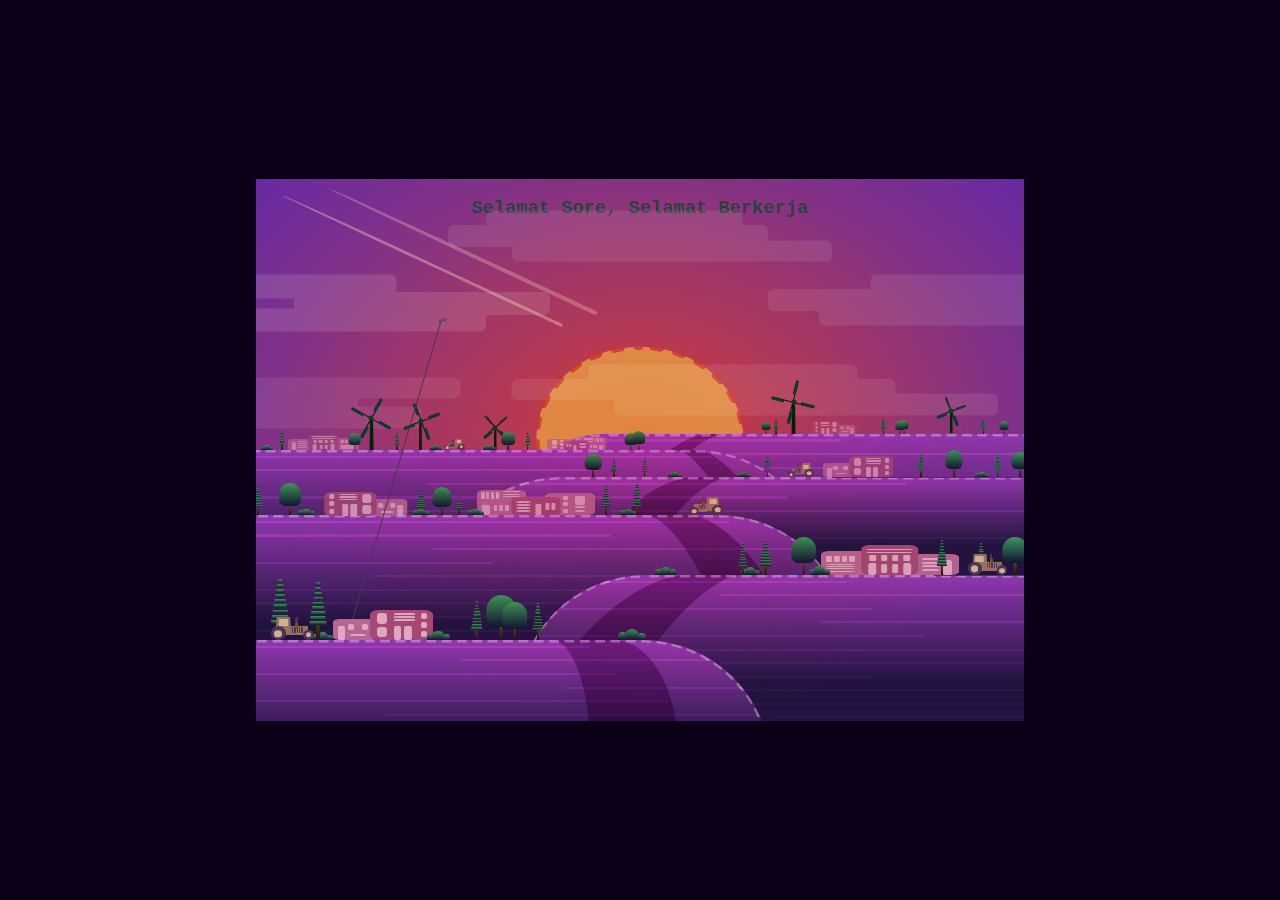
==== commit 38bf9e5f: "font" ====
--- a/conten.html
+++ b/conten.html
@@ -20,6 +20,8 @@
             text-align: center;
             margin: auto;
             width: 100%;
+            color: #25453D;
+            font-family: 'Courier New', Courier, monospace;
         }
 
         .music {
@@ -35,8 +37,9 @@
 
 <body>
     <div id="container">
-
         <!-- sun -->
+        <br>
+        <h3 class="centerKado">Selamat Sore, Selamat Berkerja</h3>
         <div id="sun">
             <svg>
                 <style>
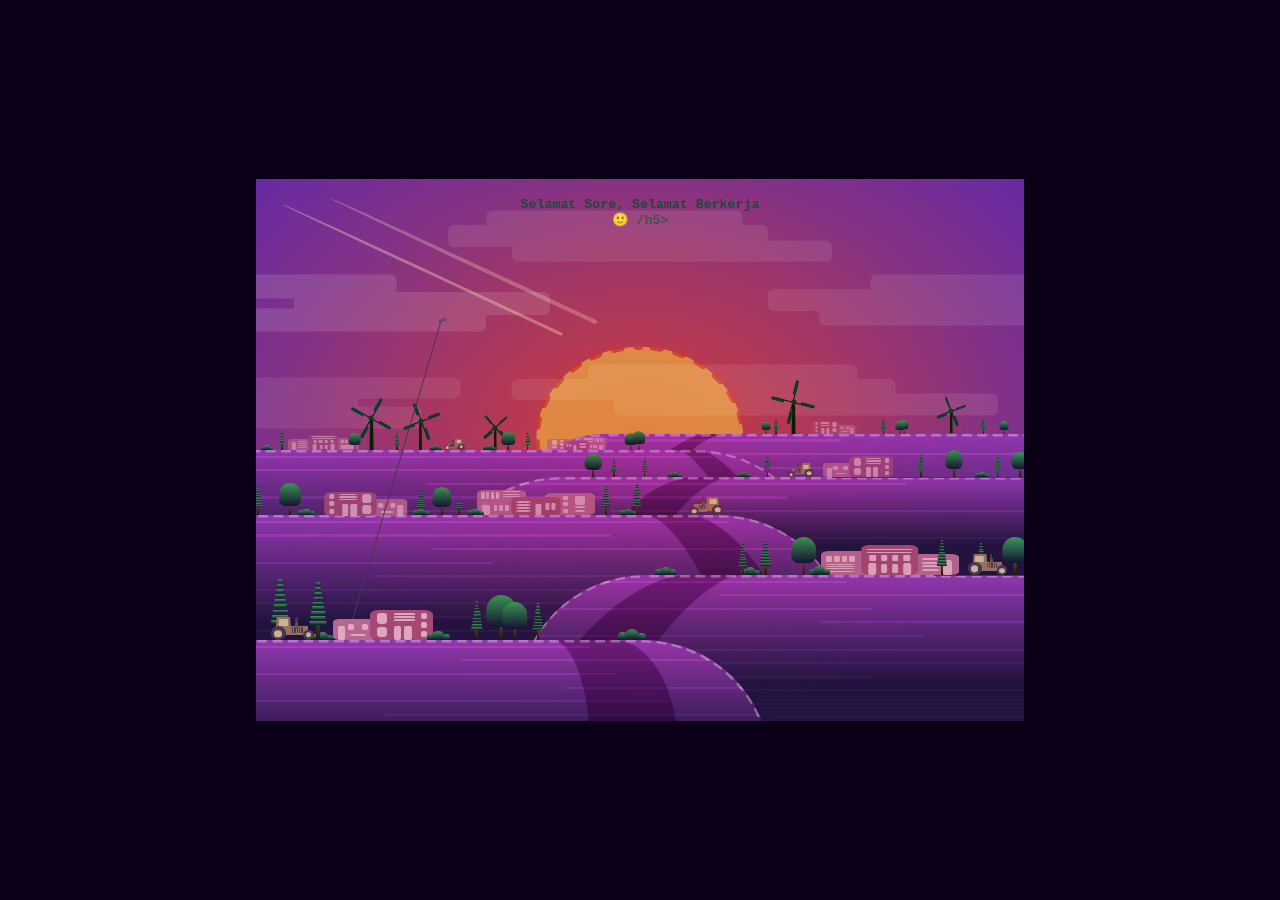
==== commit b4751311: "a" ====
--- a/conten.html
+++ b/conten.html
@@ -39,7 +39,8 @@
     <div id="container">
         <!-- sun -->
         <br>
-        <h3 class="centerKado">Selamat Sore, Selamat Berkerja</h3>
+        <h5 class="centerKado">Selamat Sore, Selamat Berkerja</h5>
+        <h5 class="centerKado"> &#128578; /h5>
         <div id="sun">
             <svg>
                 <style>
@@ -1525,4 +1526,4 @@
 
 </body>
 
-</html>+</html>
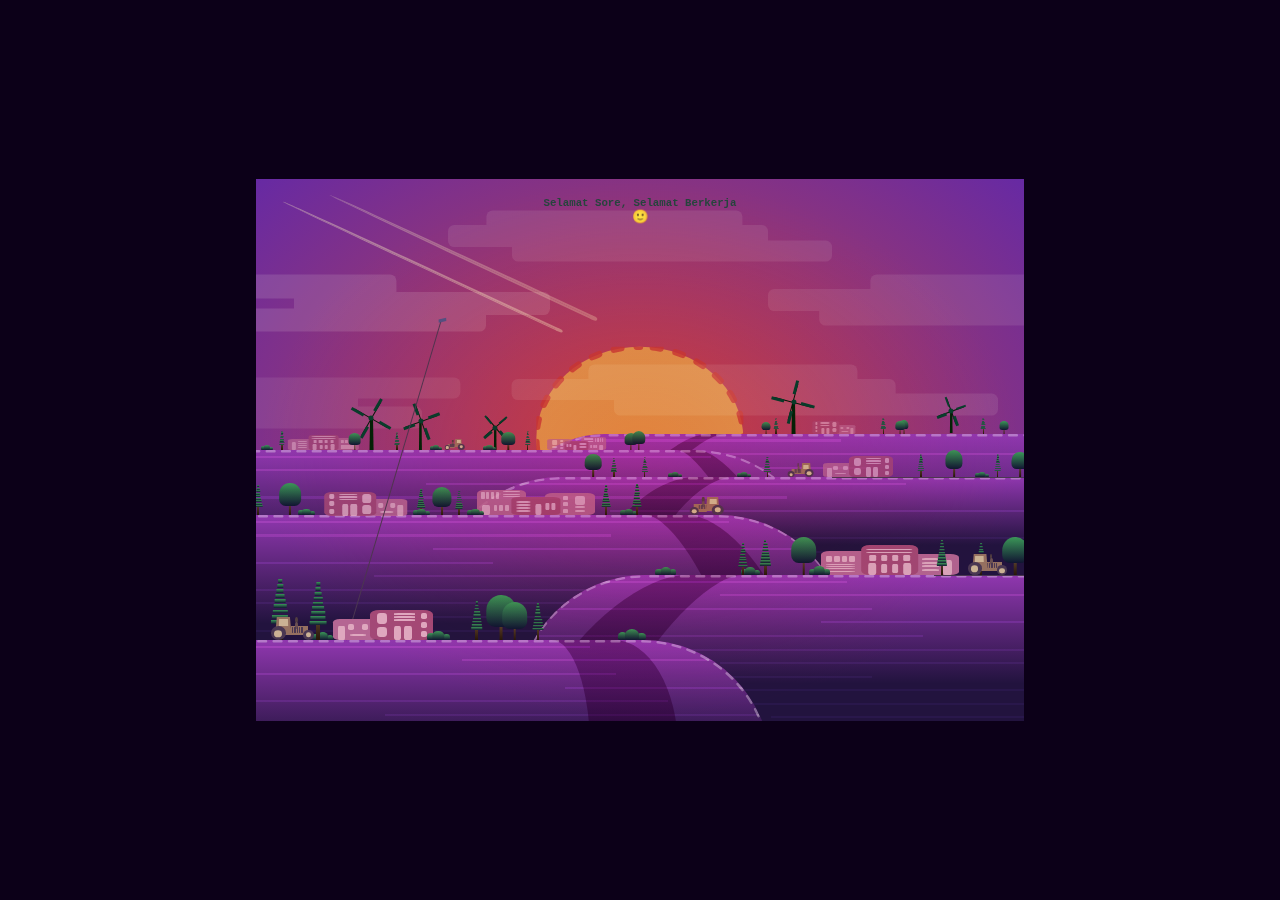
==== commit d89cca79: "Update conten.html" ====
--- a/conten.html
+++ b/conten.html
@@ -39,8 +39,8 @@
     <div id="container">
         <!-- sun -->
         <br>
-        <h5 class="centerKado">Selamat Sore, Selamat Berkerja</h5>
-        <h5 class="centerKado"> &#128578; /h5>
+        <h6 class="centerKado">Selamat Sore, Selamat Berkerja</h6>
+        <h5 class="centerKado"> &#128578; </h5>
         <div id="sun">
             <svg>
                 <style>
